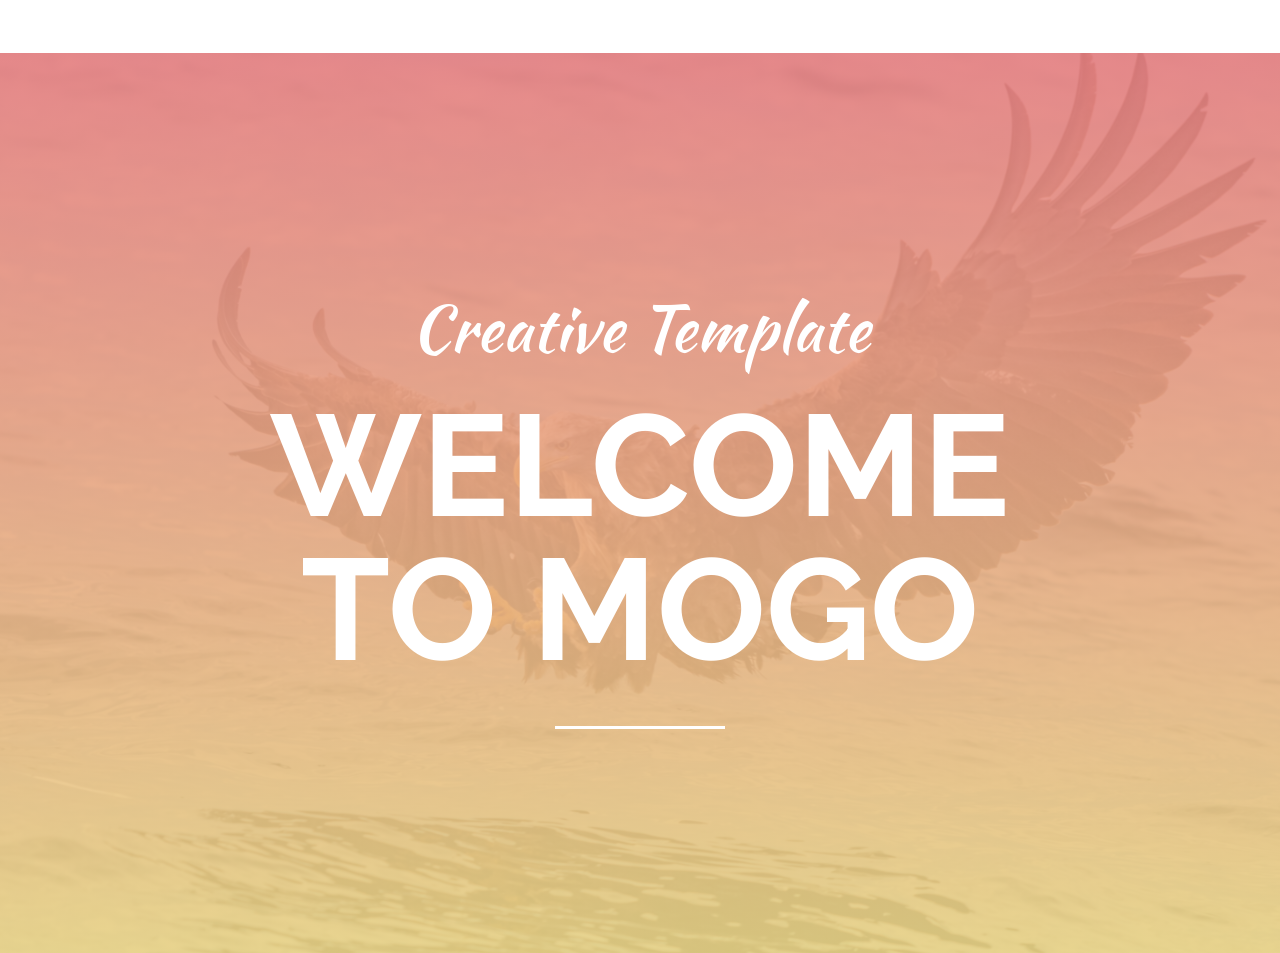
==== index.html @ 75117ace "first commit" ====
<!DOCTYPE html>
<html lang="en">
  <head>
    <meta charset="UTF-8" />
    <title>MoGo</title>
    <link rel="stylesheet" href="./css/style.css" />
    <link rel="preconnect" href="https://fonts.googleapis.com" />
    <link rel="preconnect" href="https://fonts.gstatic.com" crossorigin />
    <link
      href="https://fonts.googleapis.com/css2?family=Kaushan+Script&family=Montserrat:wght@700&family=Raleway:wght@400;600;700&display=swap"
      rel="stylesheet"
    />
  </head>
  <body>
    <header class="header">
      <div class="container">
        <div class="header_inside">
          <div class="logo">MoGo</div>
          <nav class="nav">
            <a class="nav" href="#">about</a>
            <a class="nav" href="#">service</a>
            <a class="nav" href="#">work</a>
            <a class="nav" href="#">blog</a>
            <a class="nav" href="#">contact</a>
          </nav>
        </div>
      </div>
    </header>
    <main>
      <div class="banner">
        <div class="container">
          <div class="banner_inside">
            <h2 class="banner_abovetitle">Creative Template</h2>
            <h1 class="banner_title">Welcome to MoGo</h1>
          </div>
        </div>
      </div>
    </main>
  </body>
</html>
---- css/style.css ----
body {
  margin: 0;
  box-sizing: border-box;
  font-family: "Raleway", sans-serif;
  font-size: 18px;
  color: #2d3033;
  line-height: 1.6;
}

* {
  box-sizing: border-box;
}

h1,
h2,
h3,
h4,
h5,
h6 {
  margin: 0;
}

/* container */
.container {
  width: 100%;
  max-width: 1200px;
  margin: 0 auto;
  padding: 0 16px;
}

/* header */
.header {
  width: 100%;
  :absolute ;
  top: 30px;
  left: 0;
  right: 0;
  z-index: 900;
}

.header_inside {
  display: flex;
  jus`
  align-items: center;
}

.logo {
  font-size: 33px;
  font-weight: 700;
  color: #ffffff;
}

.nav {
  display: inline-block;
  vertical-align: top;
  margin: 0 10px;
  font-size: 14px;
  font-weight: 600;
  text-transform: uppercase;
  color: #ffffff;
  text-decoration: none;
  transition: color 0.4s;
}

.nav:hover {
  color: #f4bf87;
}

/* banner */
.banner {
  display: flex;
  flex-direction: column;
  justify-content: center;
  width: 100%;
  height: 100vh;
  background-image: url("../images/Rectangle1.svg"),
    url("../images/Rectangle2.svg");
  background-size: cover;
}

.banner_inside {
  width: 100%;
  max-width: 800px;
  margin: 0 auto;
  color: #ffffff;
}

.banner_abovetitle {
  margin-bottom: 15px;
  font-family: "Kaushan Script", cursive;
  font-size: 64px;
  font-weight: 400;
  text-transform: capitalize;
  text-align: center;
  color: #ffffff;
}

.banner_title {
  font-size: 144px;
  font-weight: 700;
  text-transform: uppercase;
  text-align: center;
  line-height: 1;
}

.banner_title:after {
  content: "";
  display: block;
  width: 170px;
  height: 3px;
  background-color: #ffffff;
  margin: 44px auto 0;
}
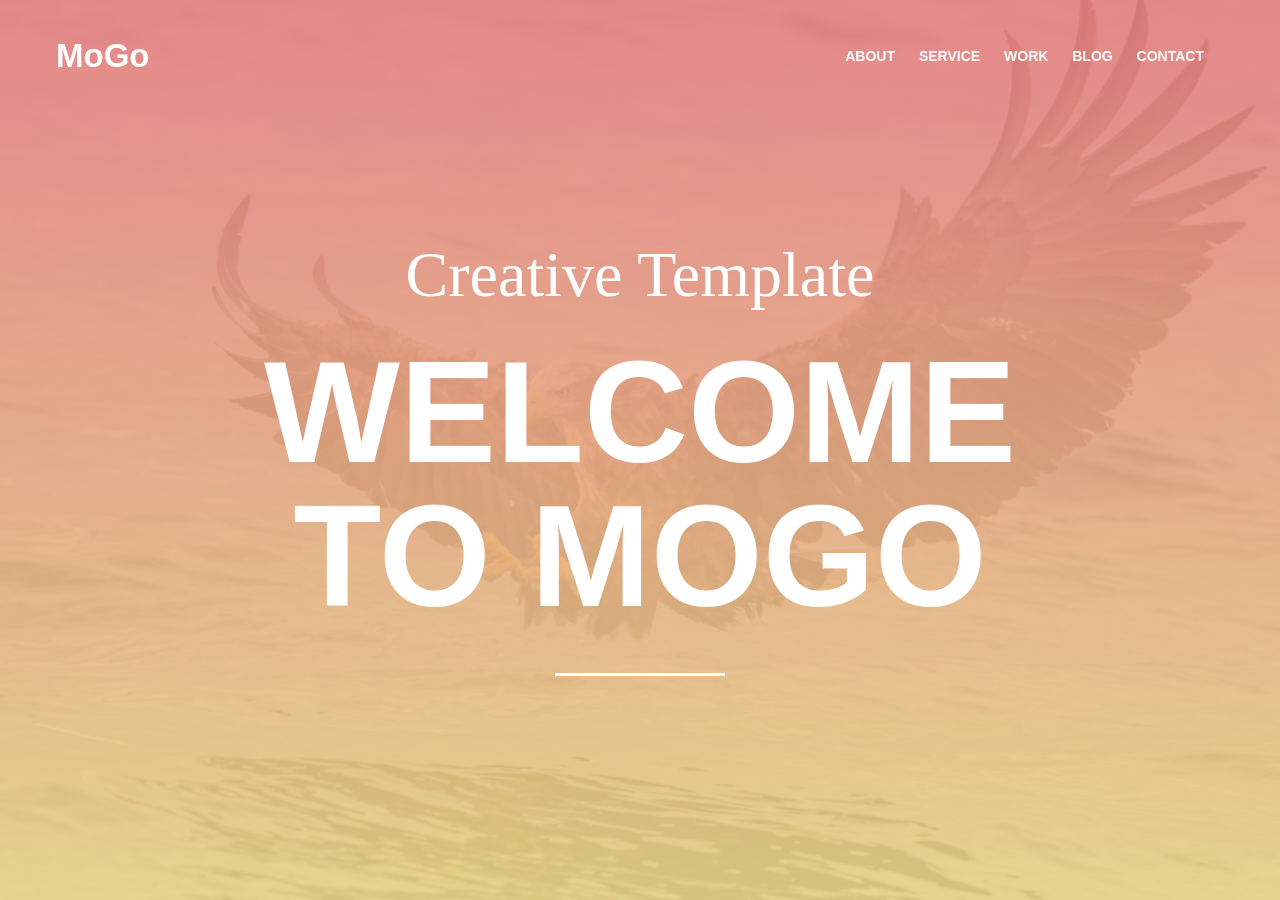
==== commit 69911914: "delete_fonts" ====
--- a/index.html
+++ b/index.html
@@ -4,12 +4,6 @@
     <meta charset="UTF-8" />
     <title>MoGo</title>
     <link rel="stylesheet" href="./css/style.css" />
-    <link rel="preconnect" href="https://fonts.googleapis.com" />
-    <link rel="preconnect" href="https://fonts.gstatic.com" crossorigin />
-    <link
-      href="https://fonts.googleapis.com/css2?family=Kaushan+Script&family=Montserrat:wght@700&family=Raleway:wght@400;600;700&display=swap"
-      rel="stylesheet"
-    />
   </head>
   <body>
     <header class="header">
--- a/css/style.css
+++ b/css/style.css
@@ -31,7 +31,7 @@
 /* header */
 .header {
   width: 100%;
-  :absolute ;
+  position: absolute;
   top: 30px;
   left: 0;
   right: 0;
@@ -40,7 +40,7 @@
 
 .header_inside {
   display: flex;
-  jus`
+  justify-content: space-between;
   align-items: center;
 }
 
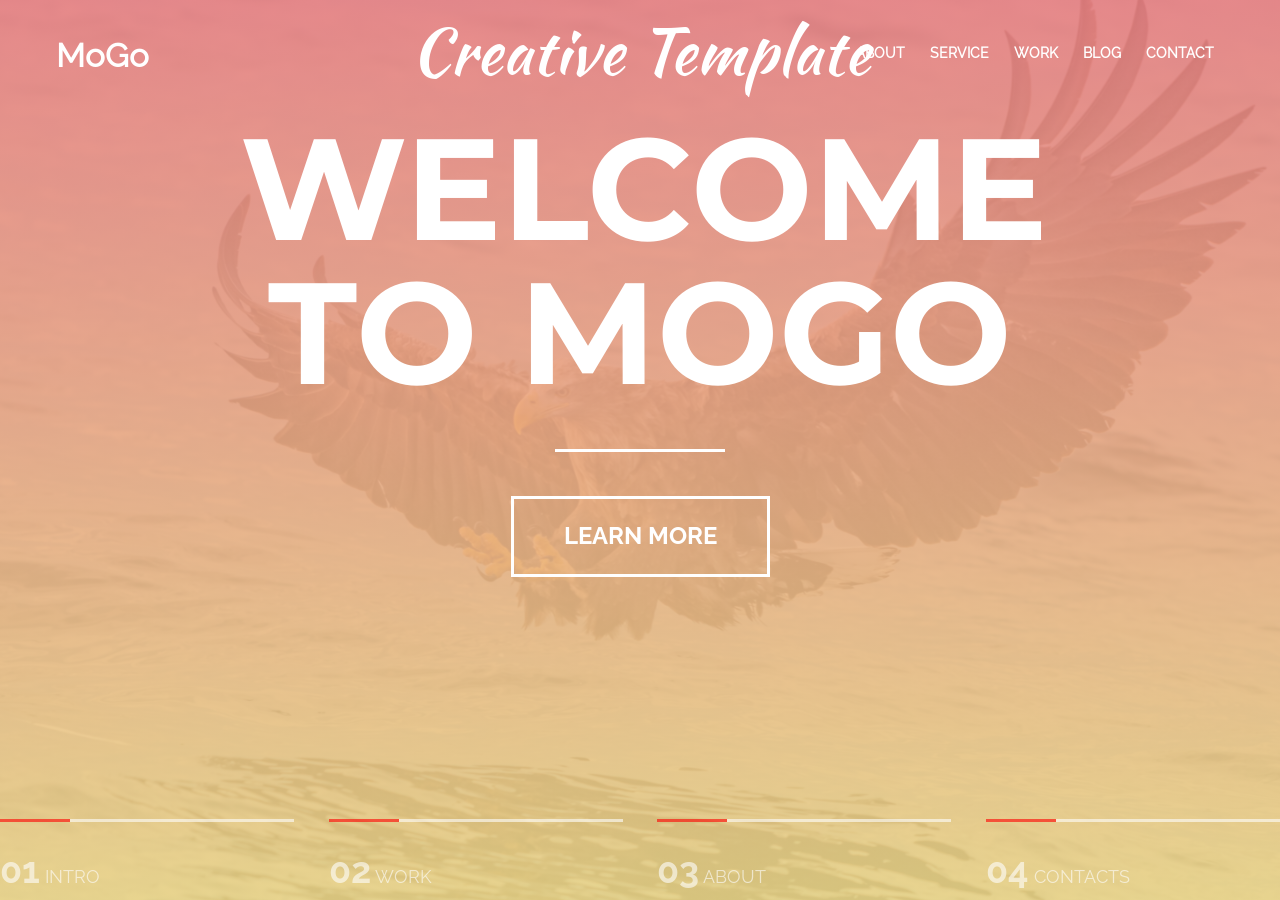
==== commit a9389f79: "001" ====
--- a/index.html
+++ b/index.html
@@ -11,11 +11,11 @@
         <div class="header_inside">
           <div class="logo">MoGo</div>
           <nav class="nav">
-            <a class="nav" href="#">about</a>
-            <a class="nav" href="#">service</a>
-            <a class="nav" href="#">work</a>
-            <a class="nav" href="#">blog</a>
-            <a class="nav" href="#">contact</a>
+            <a class="nav_link" href="#">about</a>
+            <a class="nav_link" href="#">service</a>
+            <a class="nav_link" href="#">work</a>
+            <a class="nav_link" href="#">blog</a>
+            <a class="nav_link" href="#">contact</a>
           </nav>
         </div>
       </div>
@@ -26,6 +26,25 @@
           <div class="banner_inside">
             <h2 class="banner_abovetitle">Creative Template</h2>
             <h1 class="banner_title">Welcome to MoGo</h1>
+            <a class="button" href="#">Learn More</a>
+          </div>
+        </div>
+        <div class="slider">
+          <div class="slider_inner">
+            <span class="num">01</span>
+            intro
+          </div>
+          <div class="slider_inner">
+            <span class="num">02</span>
+            work
+          </div>
+          <div class="slider_inner">
+            <span class="num">03</span>
+            about
+          </div>
+          <div class="slider_inner">
+            <span class="num">04</span>
+            contacts
           </div>
         </div>
       </div>
--- a/css/style.css
+++ b/css/style.css
@@ -1,6 +1,35 @@
+@font-face {
+  font-family: "Kaushan";
+  src: url(../fonts/KaushanScript-Regular.woff2);
+}
+
+@font-face {
+  font-family: "Monserrat";
+  src: url(../fonts/Montserrat-Bold.woff2);
+}
+
+@font-face {
+  font-family: "Raleway";
+  src: url(../fonts/Raleway-Regular.woff2);
+}
+
+@font-face {
+  font-family: "Raleway_Black";
+  src: url(../fonts/Raleway-Black.woff2);
+}
+
+@font-face {
+  font-family: "Raleway_Bold";
+  src: url(../fonts/Raleway-Bold.woff2);
+}
+
+@font-face {
+  font-family: "Raleway_SemiBold";
+  src: url(../fonts/Raleway-SemiBold.woff2);
+}
+
 body {
   margin: 0;
-  box-sizing: border-box;
   font-family: "Raleway", sans-serif;
   font-size: 18px;
   color: #2d3033;
@@ -51,26 +80,51 @@
 }
 
 .nav {
+  text-transform: uppercase;
+  color: #ffffff;
+}
+
+.nav_link {
+  font-family: "Raleway_SemiBold" sans-serif;
+  color: #ffffff;
   display: inline-block;
   vertical-align: top;
   margin: 0 10px;
   font-size: 14px;
   font-weight: 600;
-  text-transform: uppercase;
-  color: #ffffff;
   text-decoration: none;
-  transition: color 0.4s;
-}
-
-.nav:hover {
+  transition: color 0.2s;
+  position: relative;
+  top: 100%;
+  left: 0;
+  z-index: 1;
+}
+
+.nav_link::after {
+  content: "";
+  display: block;
+  width: 100%;
+  height: 3px;
+  background-color: #f4bf87;
+  position: absolute;
+  opacity: 0;
+  transition: opacity 0.2s;
+}
+
+.nav_link:hover {
   color: #f4bf87;
+}
+
+.nav_link:hover:after {
+  display: block;
+  opacity: 1;
 }
 
 /* banner */
 .banner {
   display: flex;
   flex-direction: column;
-  justify-content: center;
+  justify-content: space-between;
   width: 100%;
   height: 100vh;
   background-image: url("../images/Rectangle1.svg"),
@@ -83,23 +137,25 @@
   max-width: 800px;
   margin: 0 auto;
   color: #ffffff;
+  text-align: center;
 }
 
 .banner_abovetitle {
   margin-bottom: 15px;
-  font-family: "Kaushan Script", cursive;
+  font-family: "Kaushan", sans-serif;
   font-size: 64px;
   font-weight: 400;
   text-transform: capitalize;
-  text-align: center;
+  /* text-align: center; */
   color: #ffffff;
 }
 
 .banner_title {
+  font-family: "Monserrat", sans-serif;
   font-size: 144px;
   font-weight: 700;
   text-transform: uppercase;
-  text-align: center;
+  /* text-align: center; */
   line-height: 1;
 }
 
@@ -109,5 +165,72 @@
   width: 170px;
   height: 3px;
   background-color: #ffffff;
-  margin: 44px auto 0;
-}
+  margin: 44px auto 44px;
+}
+
+/* button */
+.button {
+  font-family: "Raleway_Bold";
+  font-size: 24px;
+  display: inline-block;
+  border: 3px solid white;
+  color: white;
+  text-decoration: none;
+  text-transform: uppercase;
+  /* text-align: center; */
+  padding: 18px 50px;
+  /* width: 360px;
+  height: 80px; */
+  transition: background 0.2s linear, color 0.2s linear;
+}
+
+.button:hover {
+  background-color: white;
+  color: #f4bf87;
+}
+
+.button:active {
+  background-color: white;
+  color: #f4bf87;
+  border: solid #f4bf87;
+}
+
+/* slider */
+.slider {
+  display: flex;
+  /* flex-direction: row; */
+  justify-content: space-between;
+  color: white;
+  text-transform: uppercase;
+  margin-top: 20px;
+}
+
+.slider_inner {
+  position: relative;
+  width: 23%;
+  /* font-size: 18; */
+  padding: 20px 0 0;
+  border-top: 3px solid white;
+  opacity: 0.6;
+}
+
+.slider_inner::before {
+  content: "";
+  display: block;
+  width: 70px;
+  height: 3px;
+  position: absolute;
+  top: -3px;
+  background-color: red;
+  transition: opacity 0.2s;
+}
+
+.slider_inner:hover {
+  opacity: 1;
+}
+
+.num {
+  font-family: "Raleway_Bold";
+  font-size: 36px;
+  font-weight: 700;
+}
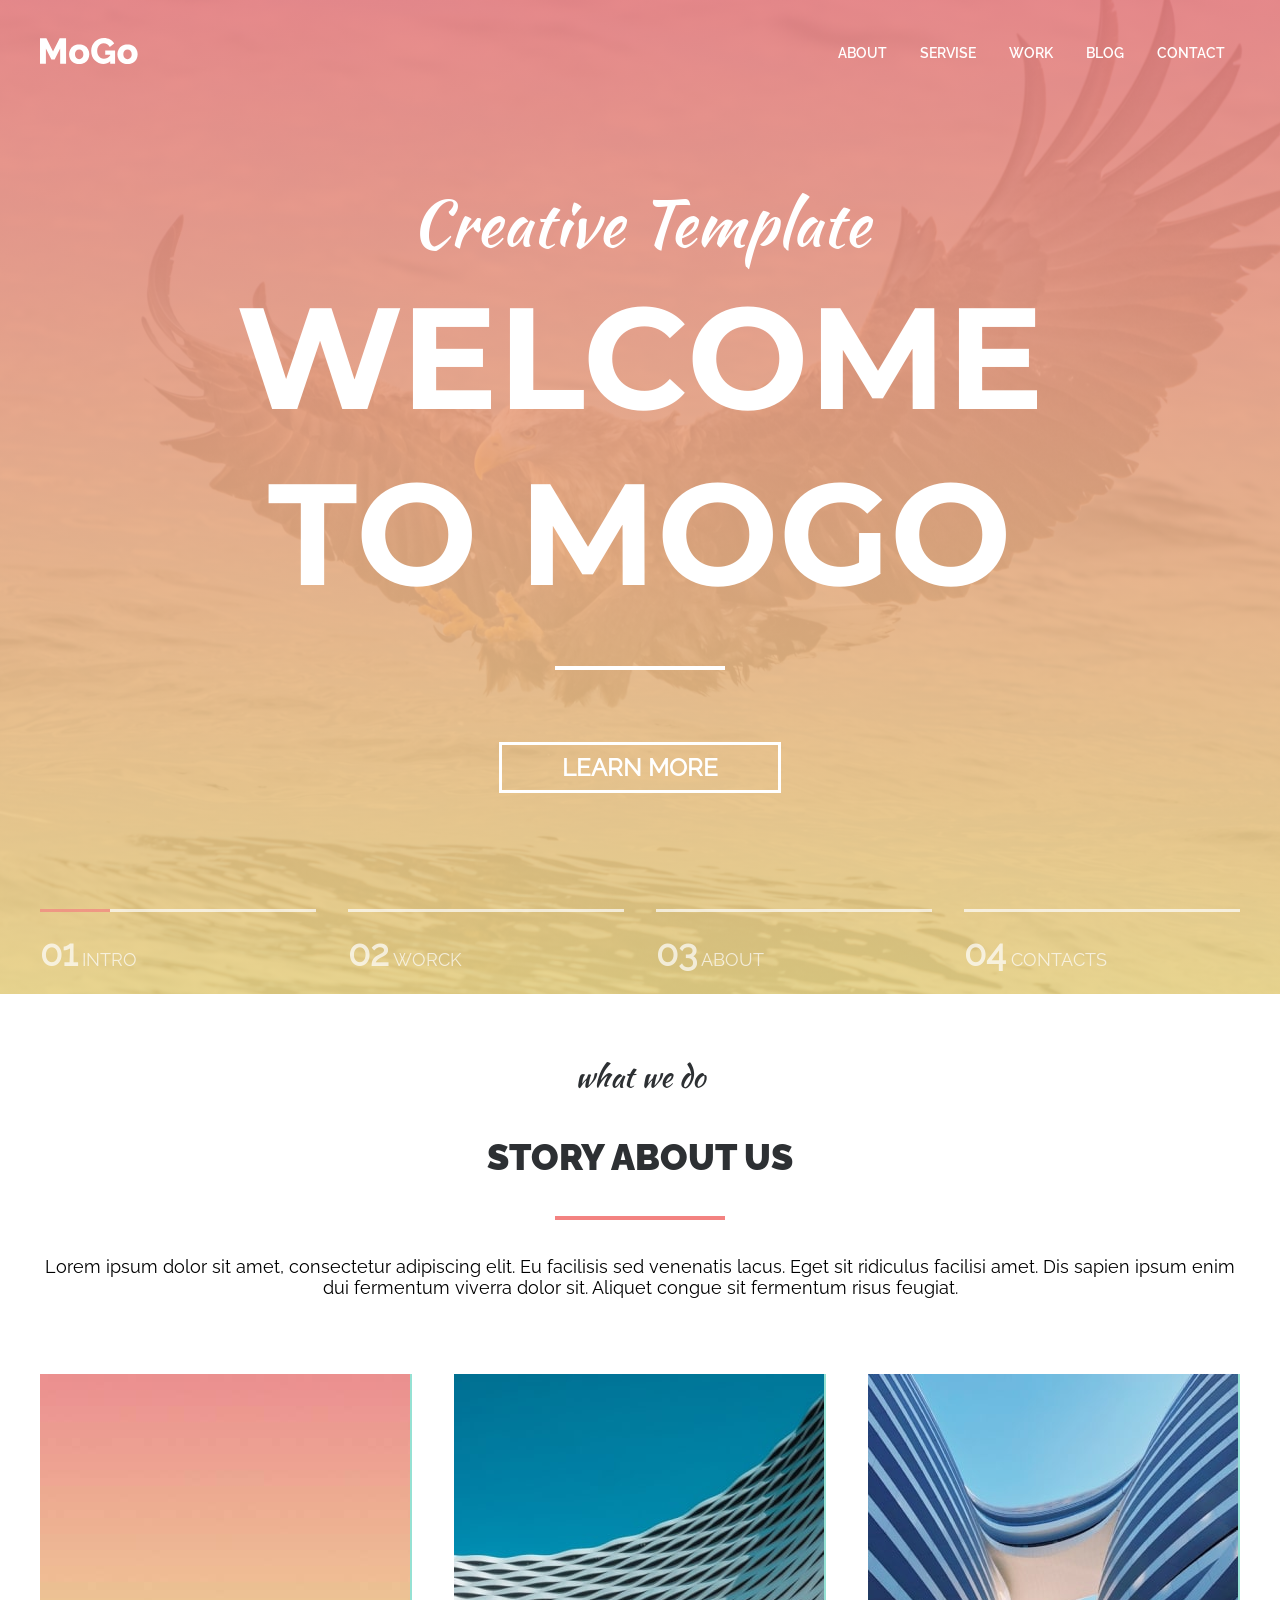
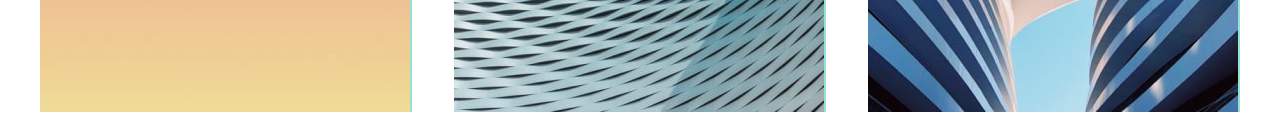
==== commit 0e4a2b98: "0101" ====
--- a/index.html
+++ b/index.html
@@ -2,52 +2,105 @@
 <html lang="en">
   <head>
     <meta charset="UTF-8" />
-    <title>MoGo</title>
-    <link rel="stylesheet" href="./css/style.css" />
+    <meta http-equiv="X-UA-Compatible" content="IE=edge" />
+    <meta name="viewport" content="width=device-width, initial-scale=1.0" />
+    <link rel="stylesheet" href="css/slyle.css" />
+    <title>Mogo</title>
   </head>
   <body>
+    <!---------- section_1 ---------->
+
     <header class="header">
       <div class="container">
-        <div class="header_inside">
-          <div class="logo">MoGo</div>
-          <nav class="nav">
-            <a class="nav_link" href="#">about</a>
-            <a class="nav_link" href="#">service</a>
-            <a class="nav_link" href="#">work</a>
-            <a class="nav_link" href="#">blog</a>
-            <a class="nav_link" href="#">contact</a>
+        <div class="header__inner">
+          <div class="header__logo">
+            <img src="./images/banner/MoGo.svg" alt="MoGo" />
+          </div>
+
+          <nav class="header__nav">
+            <a class="nav__link" href="#">About</a>
+            <a class="nav__link" href="#">Servise</a>
+            <a class="nav__link" href="#">Work</a>
+            <a class="nav__link" href="#">Blog</a>
+            <a class="nav__link" href="#">Contact</a>
           </nav>
         </div>
       </div>
     </header>
-    <main>
-      <div class="banner">
+    <section class="banner">
+      <div class="container">
+        <div class="banner__inner">
+          <p class="banner__suptitle">Creative Template</p>
+          <h1 class="banner__title">Welcome to MoGo</h1>
+          <a class="btn" href="#">learn more</a>
+        </div>
+      </div>
+      <div class="banner__slider">
         <div class="container">
-          <div class="banner_inside">
-            <h2 class="banner_abovetitle">Creative Template</h2>
-            <h1 class="banner_title">Welcome to MoGo</h1>
-            <a class="button" href="#">Learn More</a>
-          </div>
-        </div>
-        <div class="slider">
-          <div class="slider_inner">
-            <span class="num">01</span>
-            intro
-          </div>
-          <div class="slider_inner">
-            <span class="num">02</span>
-            work
-          </div>
-          <div class="slider_inner">
-            <span class="num">03</span>
-            about
-          </div>
-          <div class="slider_inner">
-            <span class="num">04</span>
-            contacts
+          <div class="slider__inner">
+            <div class="slider__item active">
+              <span class="slider__num">01</span>
+              intro
+            </div>
+            <div class="slider__item">
+              <span class="slider__num">02</span>
+              worck
+            </div>
+            <div class="slider__item">
+              <span class="slider__num">03</span>
+              about
+            </div>
+            <div class="slider__item">
+              <span class="slider__num">04</span>
+              contacts
+            </div>
           </div>
         </div>
       </div>
-    </main>
+    </section>
+
+    <!------------ section_2 ---------->
+
+    <section>
+      <div class="container">
+        <div class="section">
+          <p class="section___suptitle">what we do</p>
+          <h2 class="section__title">story about us</h2>
+          <p class="section__text">
+            Lorem ipsum dolor sit amet, consectetur adipiscing elit. Eu
+            facilisis sed venenatis lacus. Eget sit ridiculus facilisi amet. Dis
+            sapien ipsum enim dui fermentum viverra dolor sit. Aliquet congue
+            sit fermentum risus feugiat.
+          </p>
+        </div>
+
+        <div class="about">
+          <div class="about__item">
+            <img
+              class="about__img"
+              src="./images/about/Rectangle 5.jpg"
+              alt=""
+            />
+            <div class="about__text">Super team</div>
+          </div>
+          <div class="about__item">
+            <img
+              class="about__img"
+              src="./images/about/super_team_2-min.jpg"
+              alt=""
+            />
+          </div>
+          <div class="about__item">
+            <img
+              class="about__img"
+              src="./images/about/super_team_3-min.jpg"
+              alt=""
+            />
+          </div>
+        </div>
+      </div>
+    </section>
+
+    <!---------- section_3 ---------->
   </body>
 </html>
--- a/css/slyle.css
+++ b/css/slyle.css
@@ -0,0 +1,338 @@
+@font-face {
+  font-family: Kaushan400;
+  src: url(../fonts/Kaushan400);
+}
+
+@font-face {
+  font-family: Montserrat700;
+  src: url(../fonts/Montserrat700);
+}
+
+@font-face {
+  font-family: Raleway400;
+  src: url(../fonts/Raleway400);
+}
+
+@font-face {
+  font-family: Raleway500italic;
+  src: url(../fonts/Raleway500italic);
+}
+
+@font-face {
+  font-family: Raleway600;
+  src: url(../fonts/Raleway600);
+}
+
+@font-face {
+  font-family: Raleway700;
+  src: url(../fonts/Raleway700);
+}
+
+@font-face {
+  font-family: Raleway900;
+  src: url(../fonts/Raleway900);
+}
+
+* *:after *:before {
+  box-sizing: border-box;
+  margin: 0;
+  padding: 0;
+}
+
+body {
+  margin: 0;
+  font-family: Raleway400;
+  font-size: 18px;
+  line-height: 21px;
+  color: #2d3033;
+}
+
+h1,
+h2,
+h3,
+h4,
+h5,
+h6 {
+  margin: 0;
+}
+
+img {
+  max-width: 100%;
+  height: auto;
+}
+
+/* ----------container---------- */
+.container {
+  margin: 0;
+  /* width: 100%; */
+  max-width: 1200px;
+  margin: 0 auto;
+  padding: 0 15px;
+}
+
+/* ----------header---------- */
+.header {
+  padding-top: 30px;
+  width: 100%;
+  position: absolute;
+  top: 0;
+  left: 0;
+  right: 0;
+  z-index: 100;
+}
+
+.header__inner {
+  display: flex;
+  justify-content: space-between;
+  align-items: center;
+}
+
+.header__logo {
+}
+
+.header__nav {
+  font-family: Raleway600;
+  font-weight: 600;
+  font-size: 14px;
+  line-height: 16px;
+  text-transform: uppercase;
+}
+
+.nav__link {
+  display: inline-block;
+  vertical-align: top;
+  position: relative;
+  margin: 15px;
+  text-decoration: none;
+  color: #ffffff;
+  text-align: center;
+  transition: color 0.2s linear;
+}
+
+.nav__link::after {
+  content: "";
+  width: 100%;
+  height: 1px;
+  opacity: 0;
+  background-color: #f4bf87;
+  position: absolute;
+  top: 100%;
+  left: 0;
+  z-index: 1;
+  transition: opacity 0.2s linear;
+}
+
+.nav__link:hover {
+  color: #f4bf87;
+}
+
+.nav__link:hover::after {
+  opacity: 1;
+}
+
+/* ----------banner---------- */
+.banner {
+  display: flex;
+  flex-direction: column;
+  justify-content: center;
+
+  background: linear-gradient(
+      360deg,
+      rgba(237, 215, 137, 0.9) 0%,
+      rgba(233, 130, 131, 0.9) 100%
+    ),
+    url(../images/banner/Rectangle\ 2.jpg) center no-repeat;
+  background-size: cover;
+  /* width: 100%;
+  height: 100vh; */
+}
+
+.banner__inner {
+  width: 100%;
+  max-width: 880px;
+  margin: 0 auto;
+  text-align: center;
+  padding-top: 177px;
+  padding-bottom: 116px;
+}
+
+.banner__suptitle {
+  font-family: Kaushan400;
+  font-size: 64px;
+  line-height: 93px;
+  font-weight: normal;
+  margin: 0;
+  /* text-align: center; */
+  color: #ffffff;
+}
+
+.banner__title {
+  font-family: Montserrat700;
+  font-size: 144px;
+  line-height: 176px;
+  font-weight: bold;
+  text-transform: uppercase;
+
+  color: #ffffff;
+  /* text-align: center; */
+}
+
+.banner__title::after {
+  content: "";
+  display: block;
+  width: 170px;
+  height: 4px;
+  margin: 44px auto 0;
+  background-color: #ffffff;
+}
+
+.btn {
+  font-weight: bold;
+  font-size: 24px;
+
+  display: inline-block;
+  vertical-align: top;
+  padding: 12px 60px;
+  text-decoration: none;
+  color: #fff;
+  text-transform: uppercase;
+  margin-top: 72px;
+  border: 3px solid #fff;
+  transition: color 0.2s linear, background 0.2s linear,
+    border-color 0.2s linear;
+}
+
+.btn:hover {
+  background-color: #fff;
+  color: #f4bf87;
+}
+
+.btn:active {
+  border-color: #f4bf87;
+}
+
+/* ----------slider---------- */
+.banner__slider {
+  width: 100%;
+  /* vertical-align: bottom;
+  position: absolute;
+  bottom: 0;
+  left: 0;
+  z-index: 1; */
+}
+
+.slider__inner {
+  display: flex;
+  justify-content: space-between;
+}
+
+.slider__item {
+  width: 23%;
+  font-size: 18px;
+  line-height: 21px;
+  color: #fff;
+  opacity: 0.7;
+  padding: 20px 0;
+  border-top: 3px solid #fff;
+  text-transform: uppercase;
+  transition: opacity 0.2s linear;
+  position: relative;
+}
+
+.slider__item:hover {
+  opacity: 1;
+}
+
+.slider__num {
+  font-weight: bold;
+  font-size: 36px;
+  line-height: 42px;
+}
+
+.slider__item.active::before {
+  content: "";
+  display: block;
+  width: 70px;
+  height: 3px;
+  position: absolute;
+  top: -3px;
+  left: 0;
+  z-index: 1;
+  background-color: #f38281;
+}
+
+/* ----------section---------- */
+.section {
+  text-align: center;
+}
+
+.section___suptitle {
+  font-family: Kaushan400;
+  font-size: 30px;
+  line-height: 44px;
+  margin: 0;
+  padding: 18px 0;
+  margin-top: 42px;
+}
+
+.section__title {
+  font-family: Raleway900;
+  font-size: 36px;
+  line-height: 42px;
+  text-transform: uppercase;
+  padding: 20px 0;
+}
+
+.section__text::before {
+  content: "";
+  display: block;
+  width: 170px;
+  height: 4px;
+  margin: 0 auto 36px;
+  background-color: #f38281;
+}
+
+.section__text {
+  color: #000000;
+}
+
+/* ---------- about ---------- */
+.about {
+  display: flex;
+  justify-content: space-between;
+  padding-top: 58px;
+}
+
+.about__item {
+  width: 31%;
+  background-color: #95e1d3;
+  position: relative;
+}
+
+.about__img:hover {
+  opacity: 0.8;
+}
+
+.about__item:hover .about__img {
+  transform: translate3d(-16px, -16px, 0);
+}
+
+.about__img {
+  display: block;
+  background: linear-gradient(
+    360deg,
+    rgba(237, 215, 137, 0.9) 0%,
+    rgba(233, 130, 131, 0.9) 100%
+  );
+  transition: opacity 0.2s linear, transform 0.2s linear;
+}
+
+.about__text {
+  font-weight: 500;
+  font-size: 24px;
+  line-height: 28px;
+  color: #fff;
+  text-transform: uppercase;
+  text-align: center;
+  position: absolute;
+}
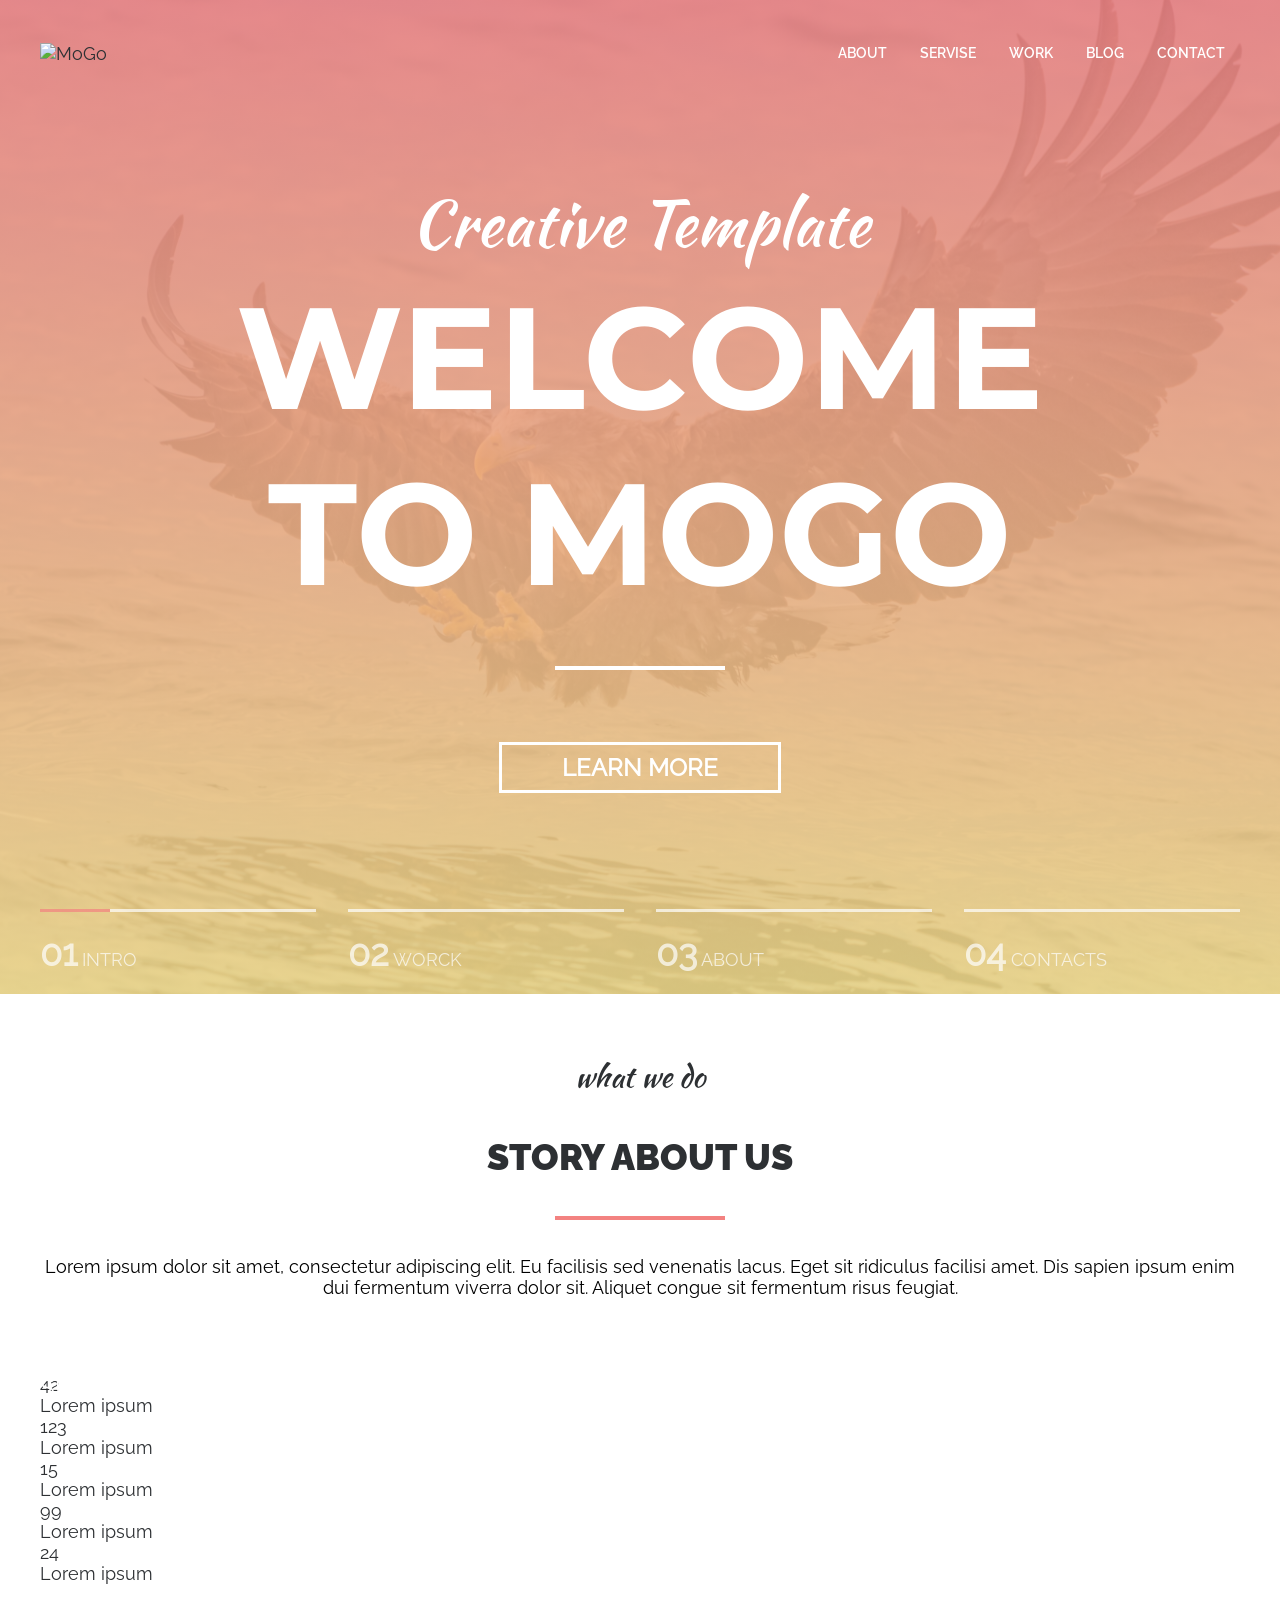
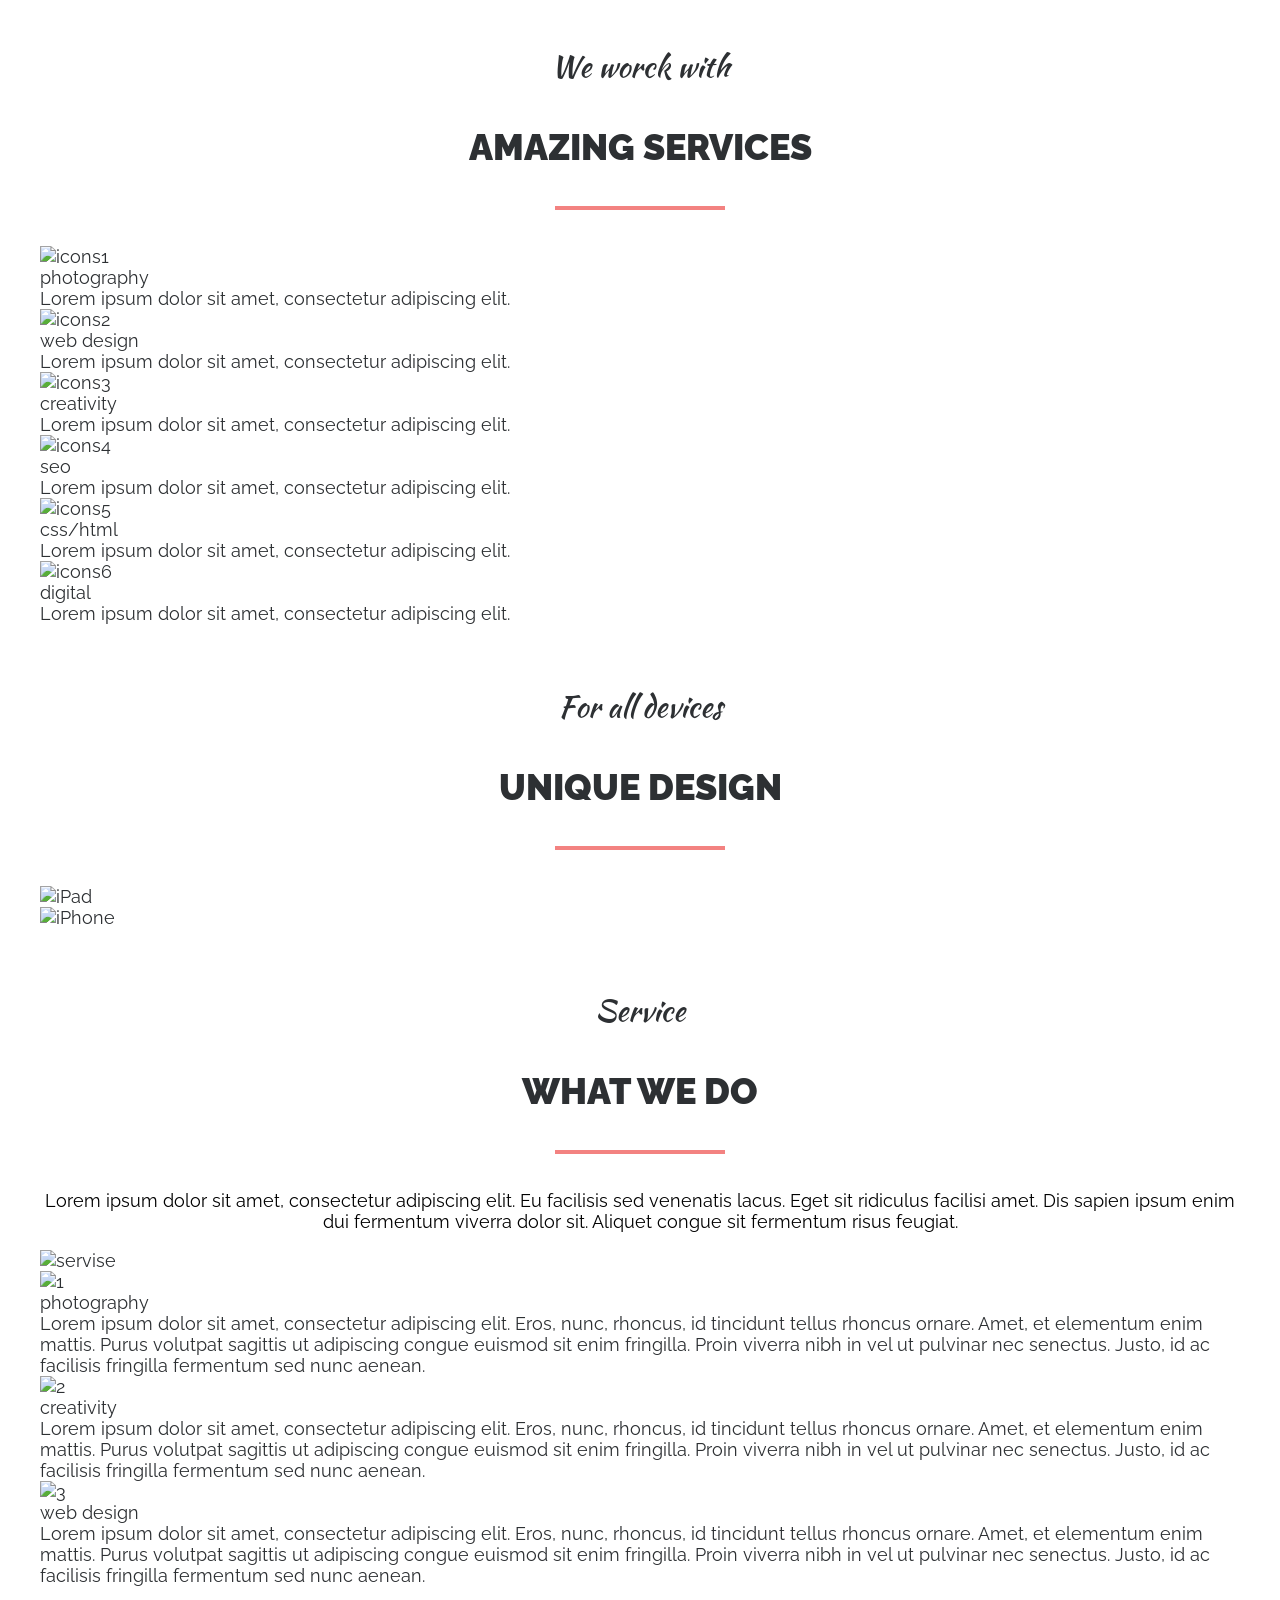
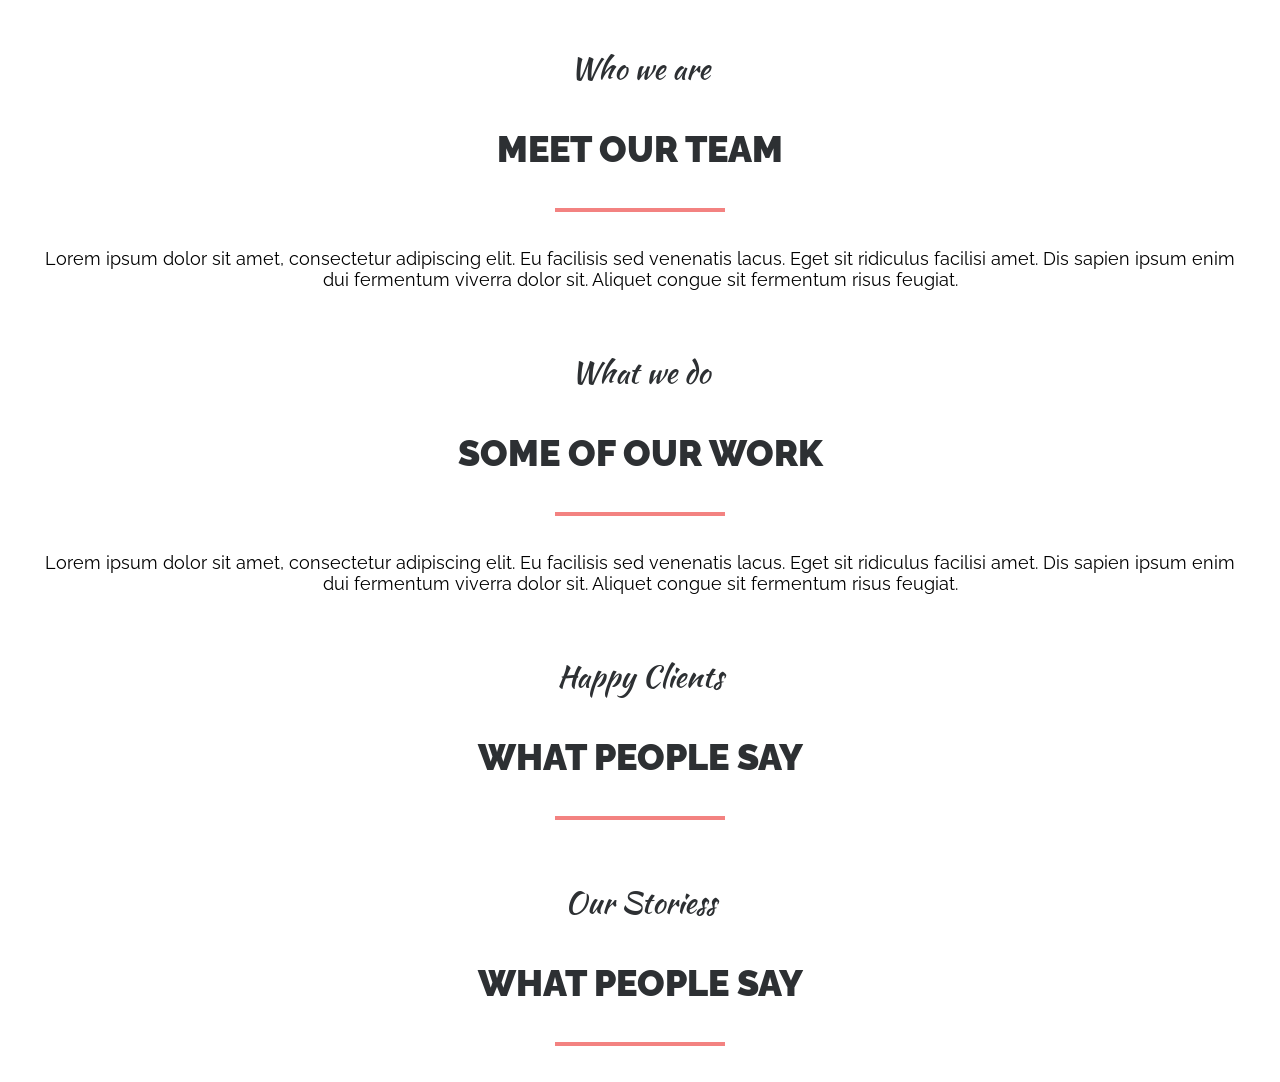
==== commit e8537c5c: "21.02" ====
--- a/index.html
+++ b/index.html
@@ -8,13 +8,13 @@
     <title>Mogo</title>
   </head>
   <body>
-    <!---------- section_1 ---------->
+    <!---------- header ---------->
 
     <header class="header">
       <div class="container">
         <div class="header__inner">
           <div class="header__logo">
-            <img src="./images/banner/MoGo.svg" alt="MoGo" />
+            <img src="./images/01_banner/MoGo.svg" alt="MoGo" />
           </div>
 
           <nav class="header__nav">
@@ -27,6 +27,9 @@
         </div>
       </div>
     </header>
+
+    <!---------- section_1 ---------->
+
     <section class="banner">
       <div class="container">
         <div class="banner__inner">
@@ -35,6 +38,7 @@
           <a class="btn" href="#">learn more</a>
         </div>
       </div>
+
       <div class="banner__slider">
         <div class="container">
           <div class="slider__inner">
@@ -78,7 +82,7 @@
           <div class="about__item">
             <img
               class="about__img"
-              src="./images/about/Rectangle 5.jpg"
+              src="./images/02_about/Rectangle 5.jpg"
               alt=""
             />
             <div class="about__text">Super team</div>
@@ -86,21 +90,318 @@
           <div class="about__item">
             <img
               class="about__img"
-              src="./images/about/super_team_2-min.jpg"
+              src="./images/02_about/super_team_2-min.jpg"
               alt=""
             />
+            <div class="about__text">Super team</div>
           </div>
           <div class="about__item">
             <img
               class="about__img"
-              src="./images/about/super_team_3-min.jpg"
+              src="./images/02_about/super_team_3-min.jpg"
               alt=""
             />
+            <div class="about__text">Super team</div>
           </div>
         </div>
       </div>
     </section>
 
     <!---------- section_3 ---------->
+
+    <div class="futures">
+      <div class="container">
+        <div class="futures__items">
+          <div class="futures__item">
+            <div class="futures__number">42</div>
+            <div class="futures__text">Lorem ipsum</div>
+          </div>
+          <div class="futures__item">
+            <div class="futures__number">123</div>
+            <div class="futures__text">Lorem ipsum</div>
+          </div>
+          <div class="futures__item">
+            <div class="futures__number">15</div>
+            <div class="futures__text">Lorem ipsum</div>
+          </div>
+          <div class="futures__item">
+            <div class="futures__number">99</div>
+            <div class="futures__text">Lorem ipsum</div>
+          </div>
+          <div class="futures__item">
+            <div class="futures__number">24</div>
+            <div class="futures__text">Lorem ipsum</div>
+          </div>
+        </div>
+      </div>
+    </div>
+
+    <!---------- section_4  ---------->
+
+    <section class="amazing_service">
+      <div class="container">
+        <div class="section">
+          <p class="section___suptitle">We worck with</p>
+          <h2 class="section__title">amazing services</h2>
+          <p class="section__text"></p>
+        </div>
+
+        <div class="amazing">
+          <div class="amazing__item">
+            <img
+              class="amazing__icon"
+              src="./images/04_service/icons_1.svg"
+              alt="icons1"
+            />
+            <div class="amazing__title">photography</div>
+            <div class="amazing_text">
+              Lorem ipsum dolor sit amet, consectetur adipiscing elit.
+            </div>
+          </div>
+
+          <div class="amazing__item">
+            <img
+              class="amazing__icon"
+              src="./images/04_service/icons_2.svg"
+              alt="icons2"
+            />
+            <div class="amazing__title">web design</div>
+            <div class="amazing_text">
+              Lorem ipsum dolor sit amet, consectetur adipiscing elit.
+            </div>
+          </div>
+
+          <div class="amazing__item">
+            <img
+              class="amazing__icon"
+              src="./images/04_service/icons_3.svg"
+              alt="icons3"
+            />
+            <div class="amazing__title">creativity</div>
+            <div class="amazing_text">
+              Lorem ipsum dolor sit amet, consectetur adipiscing elit.
+            </div>
+          </div>
+        </div>
+
+        <div class="amazing">
+          <div class="amazing__item">
+            <img
+              class="amazing__icon"
+              src="./images/04_service/icons_4.svg"
+              alt="icons4"
+            />
+            <div class="amazing__title">seo</div>
+            <div class="amazing_text">
+              Lorem ipsum dolor sit amet, consectetur adipiscing elit.
+            </div>
+          </div>
+
+          <div class="amazing__item">
+            <img
+              class="amazing__icon"
+              src="./images/04_service/icons_5.svg"
+              alt="icons5"
+            />
+            <div class="amazing__title">css/html</div>
+            <div class="amazing_text">
+              Lorem ipsum dolor sit amet, consectetur adipiscing elit.
+            </div>
+          </div>
+
+          <div class="amazing__item">
+            <img
+              class="amazing__icon"
+              src="./images/04_service/icons_6.svg"
+              alt="icons6"
+            />
+            <div class="amazing__title">digital</div>
+            <div class="amazing_text">
+              Lorem ipsum dolor sit amet, consectetur adipiscing elit.
+            </div>
+          </div>
+        </div>
+      </div>
+    </section>
+
+    <!---------- section_5  ---------->
+
+    <section class="devices">
+      <div class="container">
+        <div class="section">
+          <p class="section___suptitle">For all devices</p>
+          <h2 class="section__title">unique design</h2>
+          <p class="section__text"></p>
+        </div>
+
+        <div class="devices__all">
+          <div class="ipad">
+            <img src="./images/05_devices/iPad.png" alt="iPad" />
+          </div>
+          <div class="iphone">
+            <img src="./images/05_devices/iPhone.png" alt="iPhone" />
+          </div>
+        </div>
+      </div>
+    </section>
+
+    <!---------- section_6  ---------->
+
+    <section class="servise">
+      <div class="container">
+        <div class="section">
+          <p class="section___suptitle">Service</p>
+          <h2 class="section__title">what we do</h2>
+          <p class="section__text">
+            Lorem ipsum dolor sit amet, consectetur adipiscing elit. Eu
+            facilisis sed venenatis lacus. Eget sit ridiculus facilisi amet. Dis
+            sapien ipsum enim dui fermentum viverra dolor sit. Aliquet congue
+            sit fermentum risus feugiat.
+          </p>
+        </div>
+
+        <div class="servise__info">
+          <div class="info__item">
+            <img
+              src="./images/06_servise/unsplash_1lGeOg6IULc.jpg"
+              alt="servise"
+            />
+          </div>
+
+          <div class="info__item">
+            <div class="accordion">
+              <div class="accordion__item">
+                <div class="accordion__header">
+                  <img
+                    class="accordion__icon"
+                    src="./images/06_servise/icons_1.svg"
+                    alt="1"
+                  />
+                  <div class="accordion__title">photography</div>
+                </div>
+                <div class="accordion__content">
+                  Lorem ipsum dolor sit amet, consectetur adipiscing elit. Eros,
+                  nunc, rhoncus, id tincidunt tellus rhoncus ornare. Amet, et
+                  elementum enim mattis. Purus volutpat sagittis ut adipiscing
+                  congue euismod sit enim fringilla. Proin viverra nibh in vel
+                  ut pulvinar nec senectus. Justo, id ac facilisis fringilla
+                  fermentum sed nunc aenean.
+                </div>
+              </div>
+
+              <div class="accordion__item">
+                <div class="accordion__header">
+                  <img
+                    class="accordion__icon"
+                    src="./images/06_servise/icons_2.svg"
+                    alt="2"
+                  />
+                  <div class="accordion__title">creativity</div>
+                </div>
+                <div class="accordion__content">
+                  Lorem ipsum dolor sit amet, consectetur adipiscing elit. Eros,
+                  nunc, rhoncus, id tincidunt tellus rhoncus ornare. Amet, et
+                  elementum enim mattis. Purus volutpat sagittis ut adipiscing
+                  congue euismod sit enim fringilla. Proin viverra nibh in vel
+                  ut pulvinar nec senectus. Justo, id ac facilisis fringilla
+                  fermentum sed nunc aenean.
+                </div>
+              </div>
+
+              <div class="accordion__item">
+                <div class="accordion__header">
+                  <img
+                    class="accordion__icon"
+                    src="./images/06_servise/icons_3.svg"
+                    alt="3"
+                  />
+                  <div class="accordion__title">web design</div>
+                </div>
+                <div class="accordion__content">
+                  Lorem ipsum dolor sit amet, consectetur adipiscing elit. Eros,
+                  nunc, rhoncus, id tincidunt tellus rhoncus ornare. Amet, et
+                  elementum enim mattis. Purus volutpat sagittis ut adipiscing
+                  congue euismod sit enim fringilla. Proin viverra nibh in vel
+                  ut pulvinar nec senectus. Justo, id ac facilisis fringilla
+                  fermentum sed nunc aenean.
+                </div>
+              </div>
+            </div>
+          </div>
+        </div>
+      </div>
+    </section>
+
+    <!---------- section_7 ---------->
+
+    <div class="reviews"></div>
+
+    <!---------- section_8 ---------->
+
+    <section class="team">
+      <div class="container">
+        <div class="section">
+          <p class="section___suptitle">Who we are</p>
+          <h2 class="section__title">meet our team</h2>
+          <p class="section__text">
+            Lorem ipsum dolor sit amet, consectetur adipiscing elit. Eu
+            facilisis sed venenatis lacus. Eget sit ridiculus facilisi amet. Dis
+            sapien ipsum enim dui fermentum viverra dolor sit. Aliquet congue
+            sit fermentum risus feugiat.
+          </p>
+        </div>
+      </div>
+    </section>
+
+    <!---------- section_9 ---------->
+
+    <div class="partners"></div>
+
+    <!---------- section_10 ---------->
+    <section class="work">
+      <div class="container">
+        <div class="section">
+          <p class="section___suptitle">What we do</p>
+          <h2 class="section__title">some of our work</h2>
+          <p class="section__text">
+            Lorem ipsum dolor sit amet, consectetur adipiscing elit. Eu
+            facilisis sed venenatis lacus. Eget sit ridiculus facilisi amet. Dis
+            sapien ipsum enim dui fermentum viverra dolor sit. Aliquet congue
+            sit fermentum risus feugiat.
+          </p>
+        </div>
+      </div>
+    </section>
+
+    <!---------- section_11 ---------->
+
+    <div class="gallery"></div>
+
+    <!---------- section_12 ---------->
+
+    <div class="reviews"></div>
+
+    <!---------- clients ---------->
+
+    <section class="clients">
+      <div class="container">
+        <div class="section">
+          <p class="section___suptitle">Happy Clients</p>
+          <h2 class="section__title">what people say</h2>
+          <p class="section__text"></p>
+        </div>
+      </div>
+    </section>
+    <!---------- blog ---------->
+
+    <section class="blog">
+      <div class="container">
+        <div class="section">
+          <p class="section___suptitle">Our Storiess</p>
+          <h2 class="section__title">what people say</h2>
+          <p class="section__text"></p>
+        </div>
+      </div>
+    </section>
   </body>
 </html>
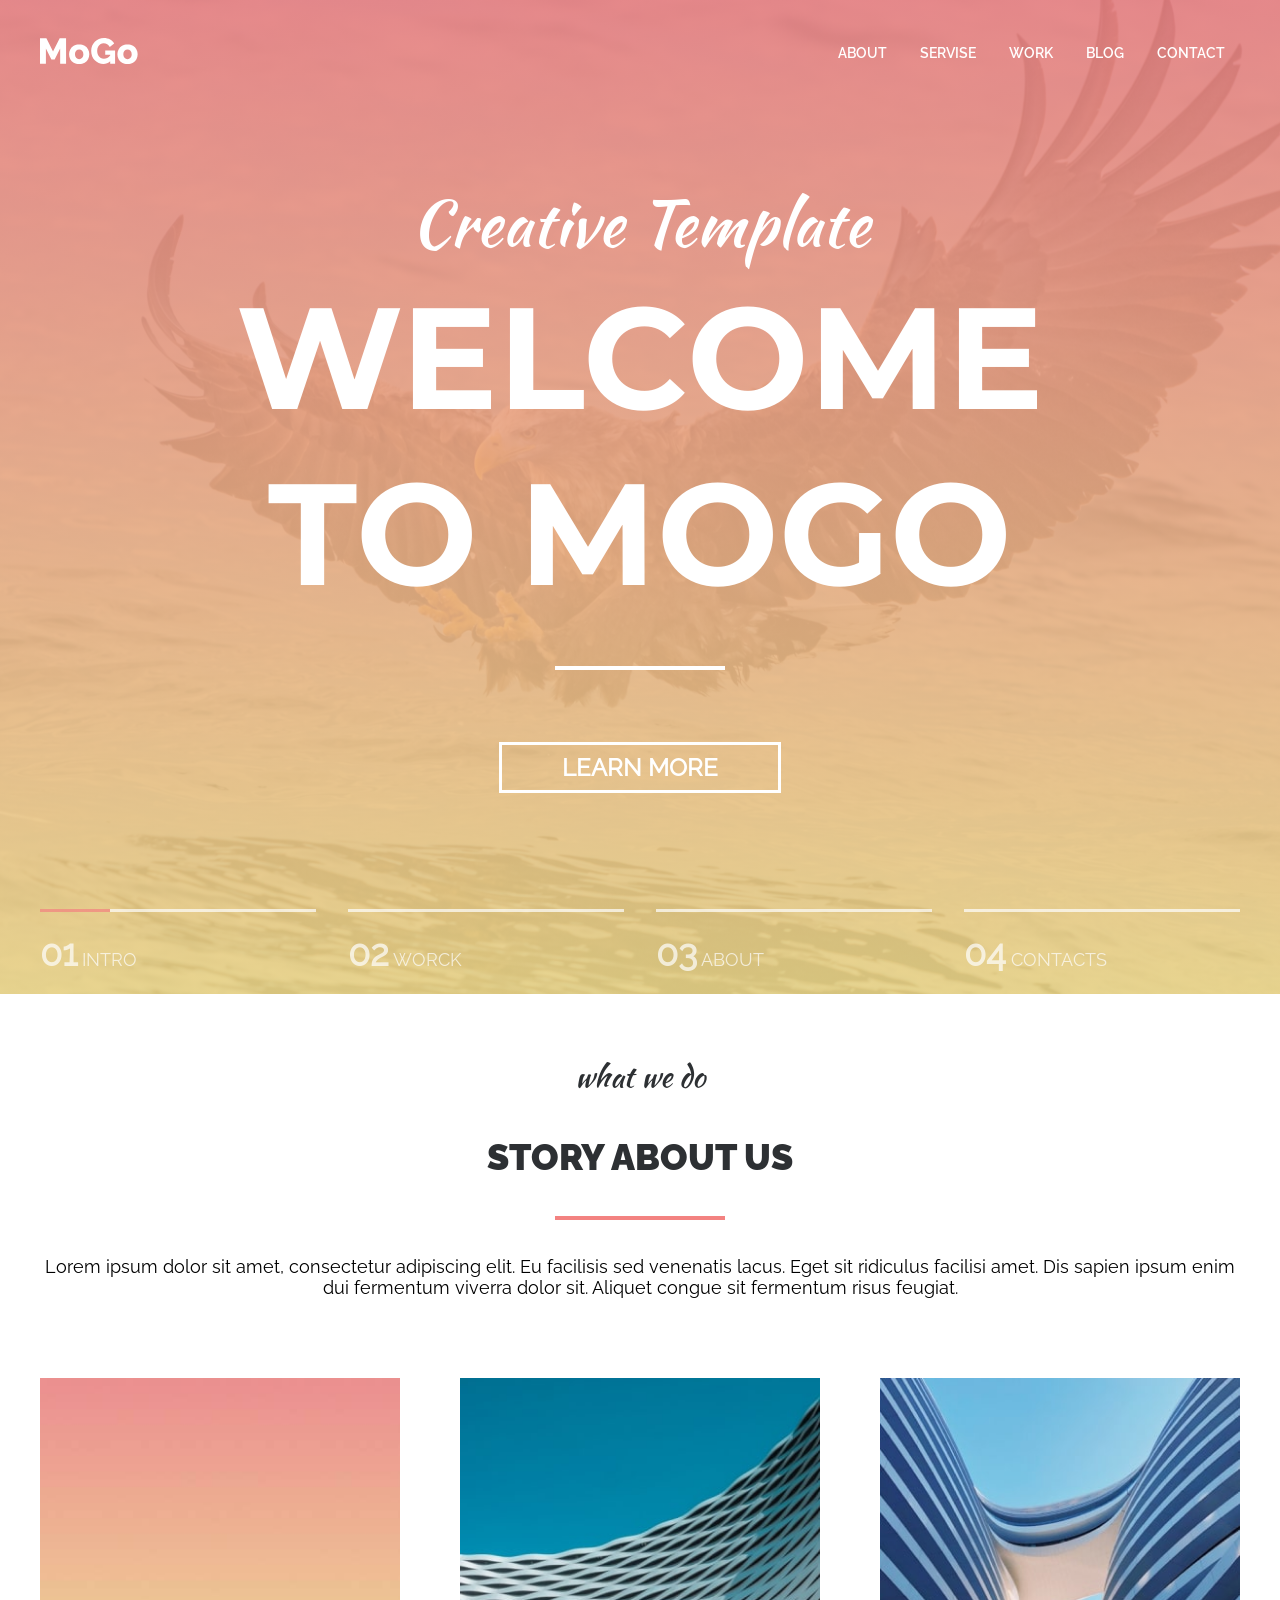
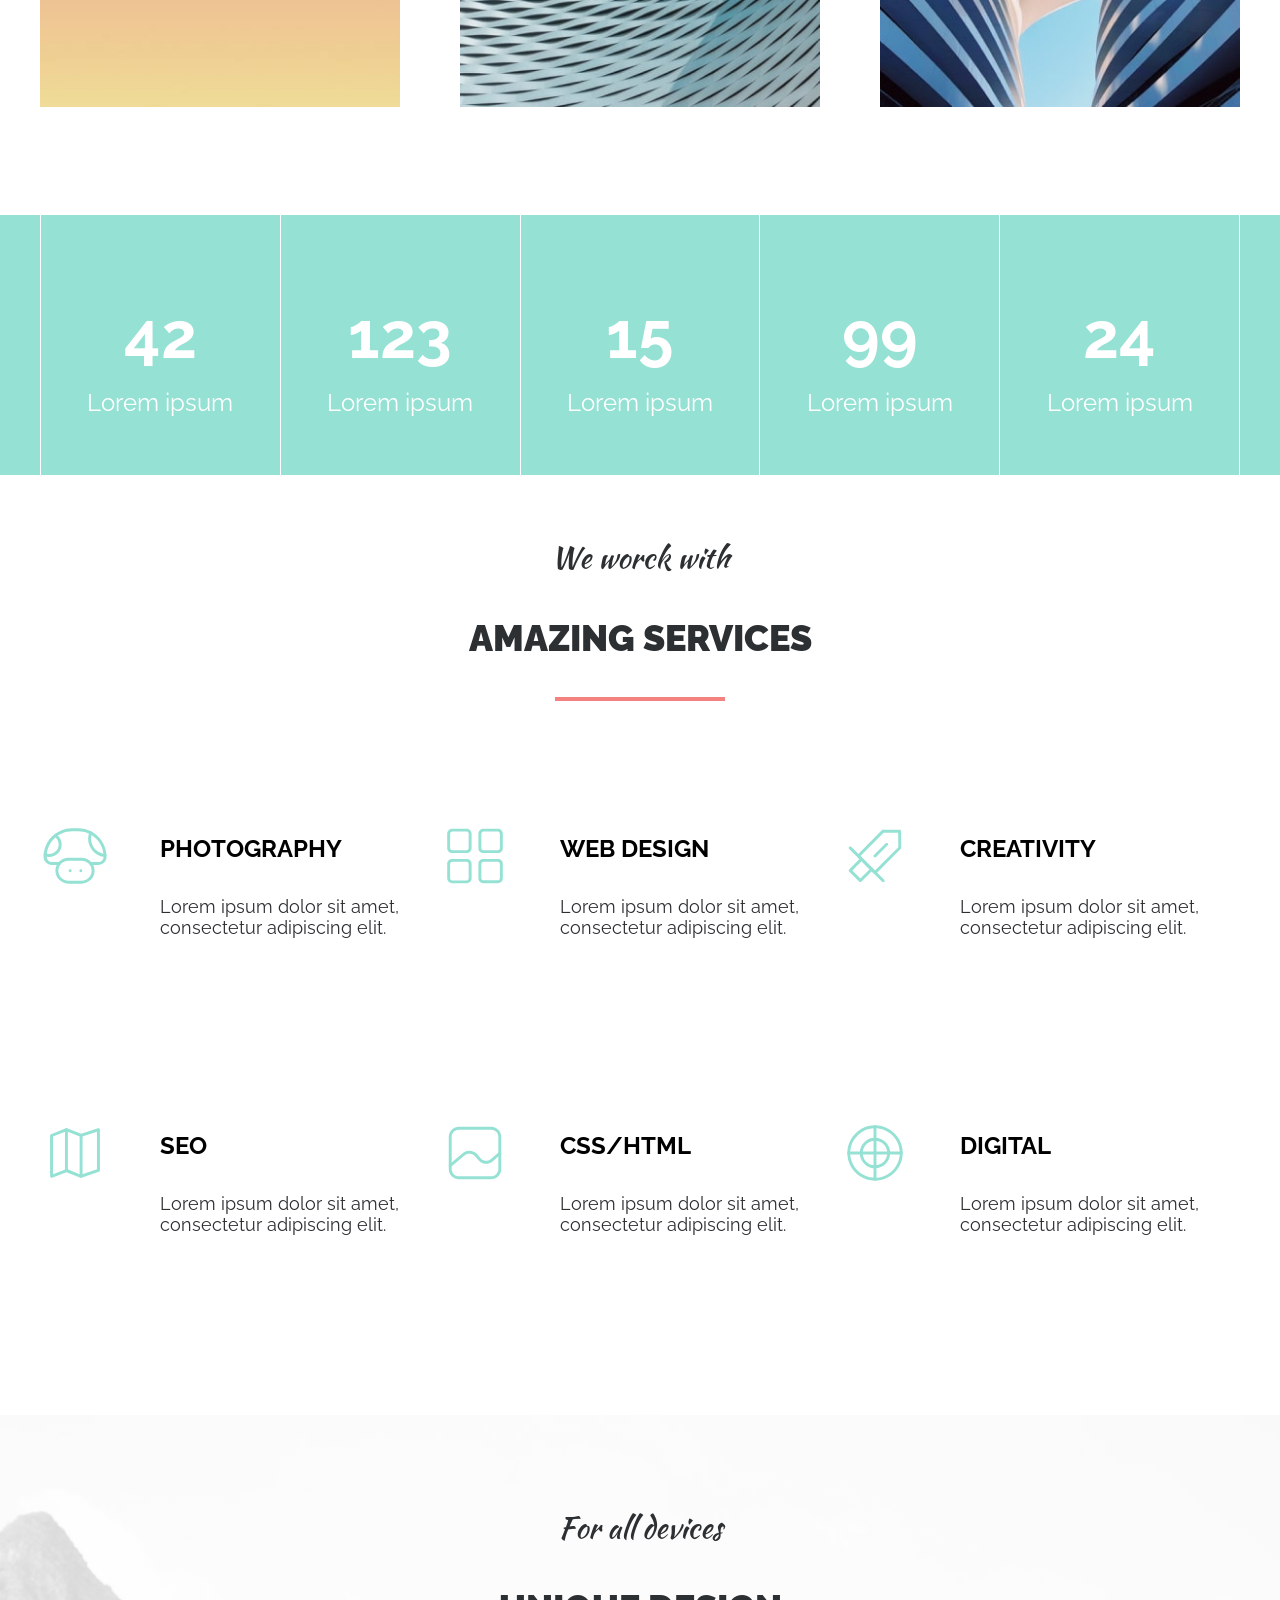
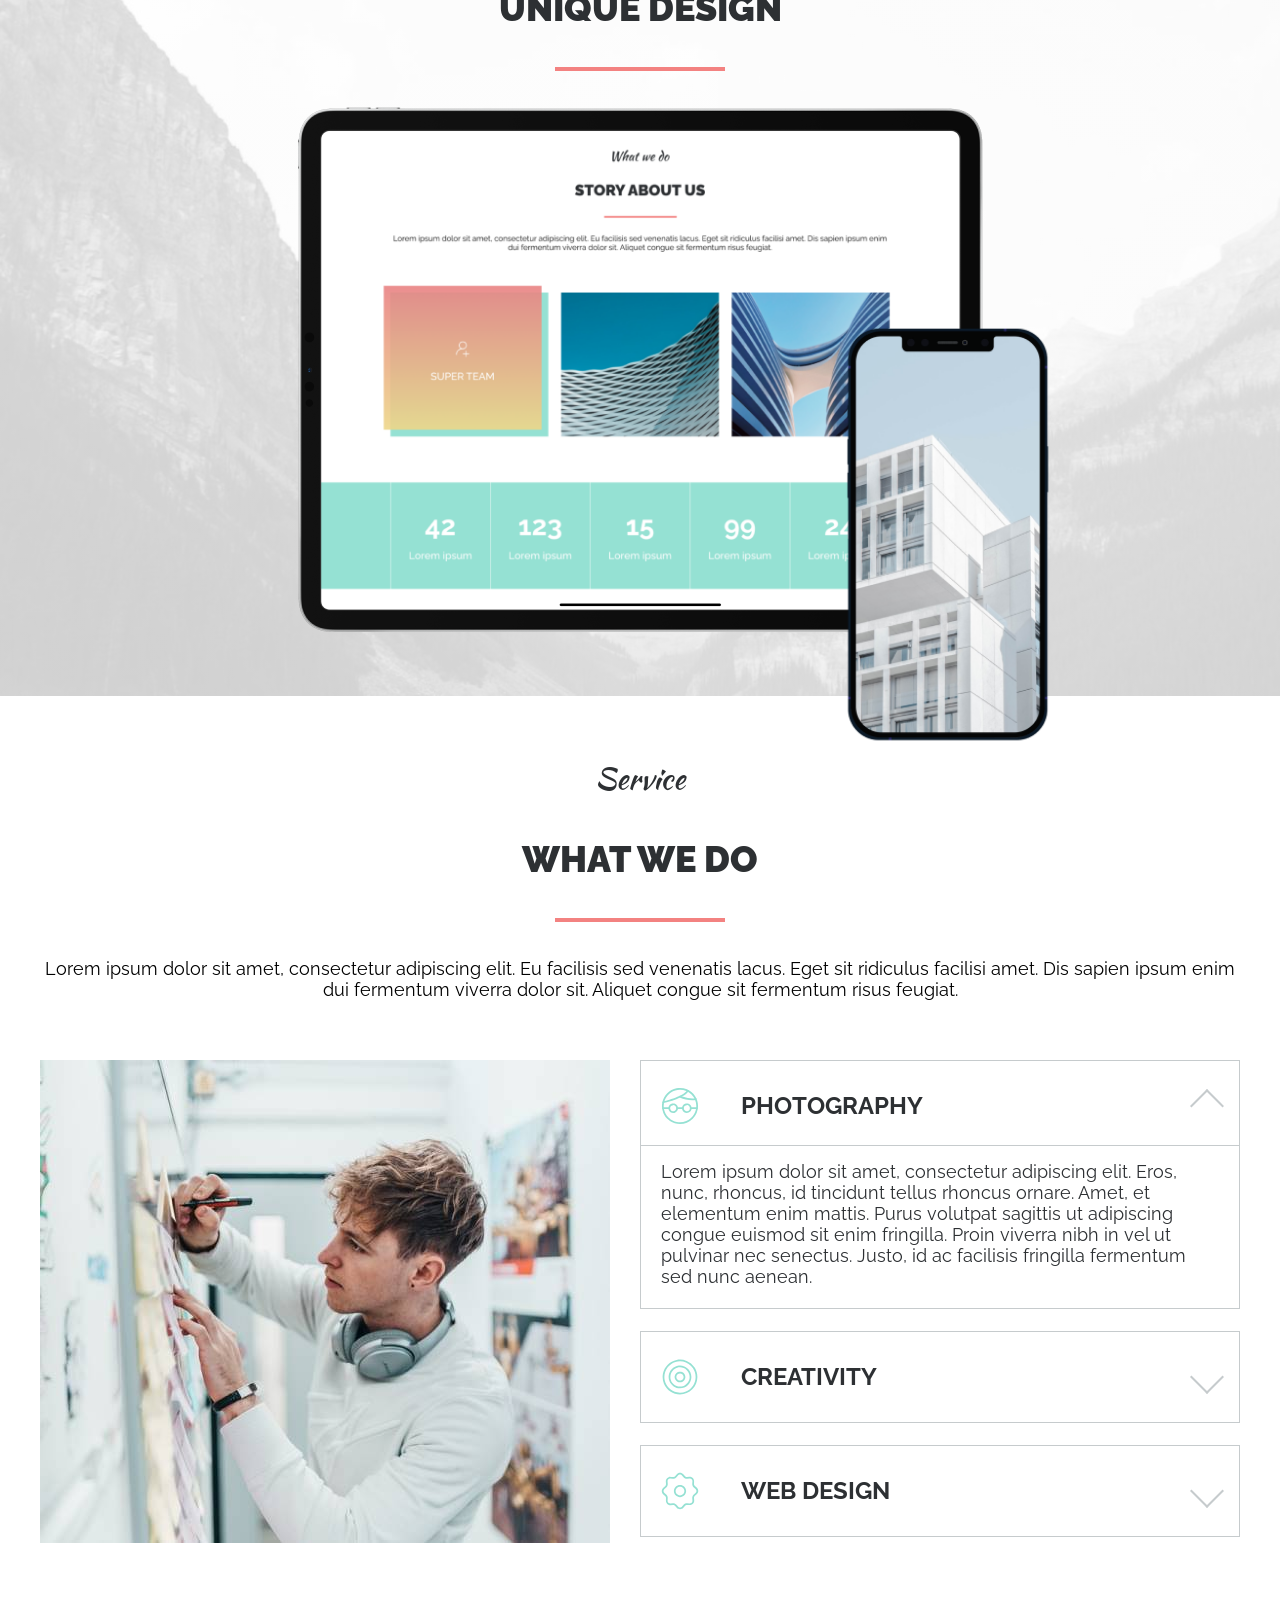
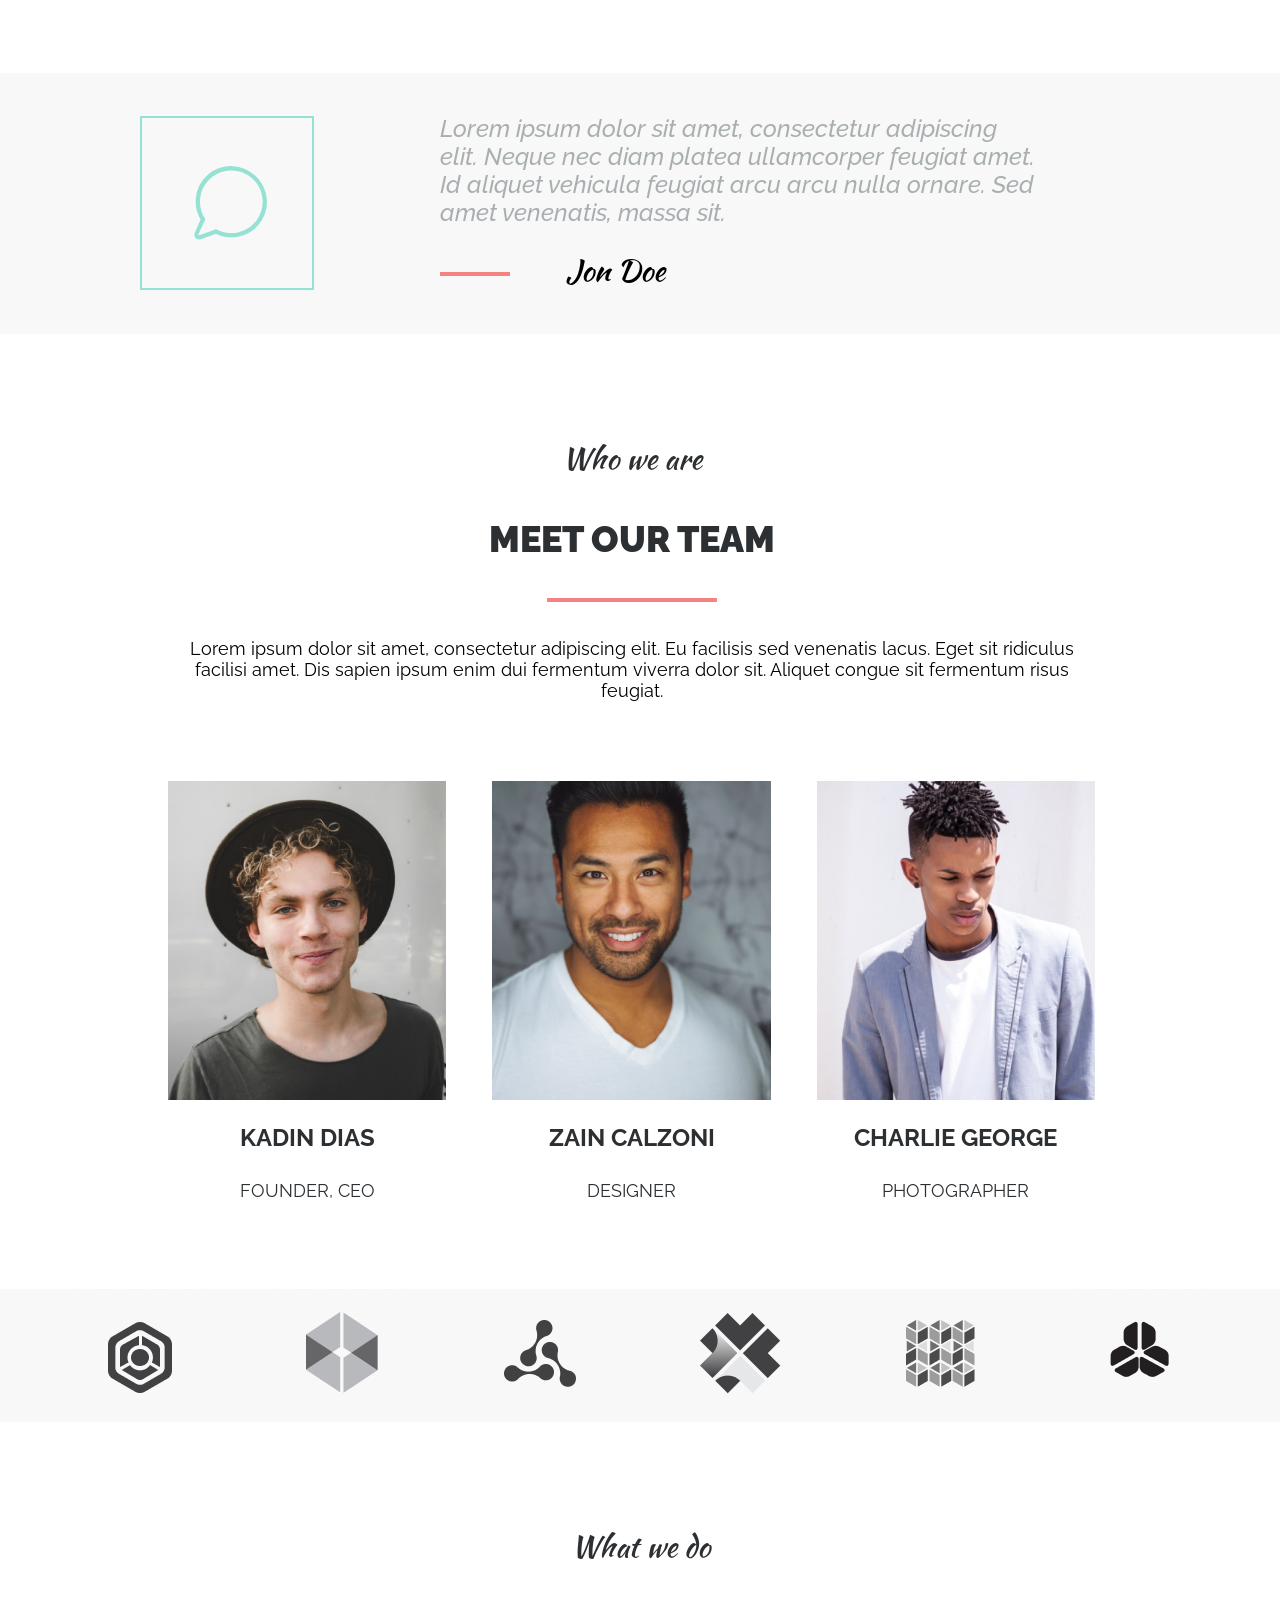
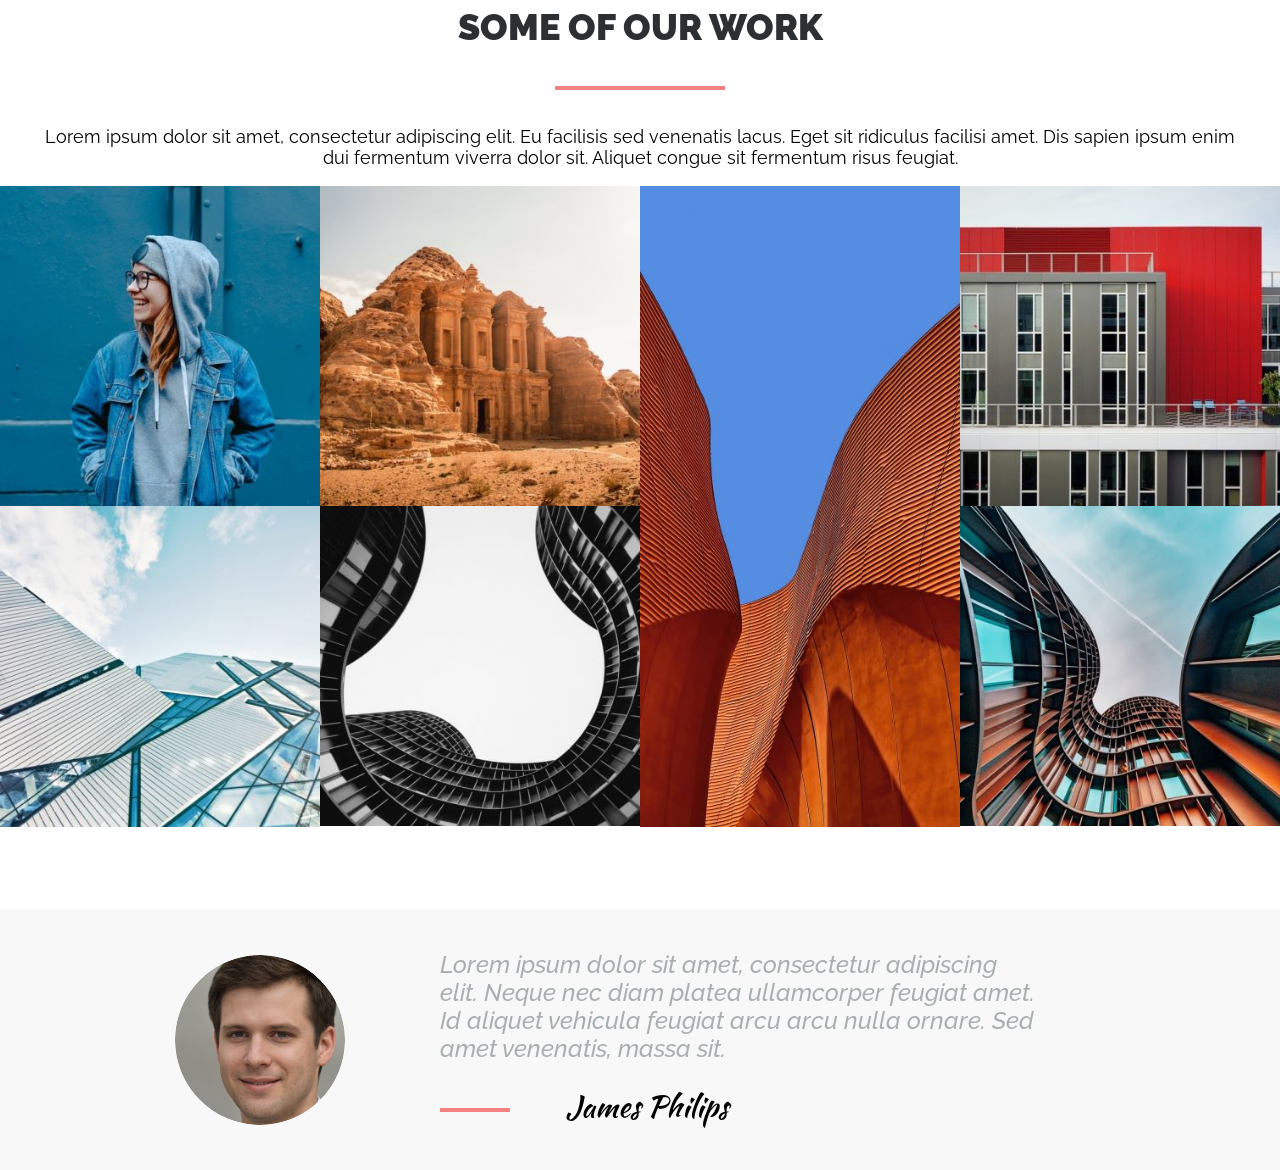
==== commit 0d859692: "22.02" ====
--- a/index.html
+++ b/index.html
@@ -80,27 +80,23 @@
 
         <div class="about">
           <div class="about__item">
-            <img
-              class="about__img"
-              src="./images/02_about/Rectangle 5.jpg"
-              alt=""
-            />
+            <div class="about__img">
+              <img src="./images/02_about/Rectangle 5.jpg" alt="" />
+            </div>
             <div class="about__text">Super team</div>
           </div>
+
           <div class="about__item">
-            <img
-              class="about__img"
-              src="./images/02_about/super_team_2-min.jpg"
-              alt=""
-            />
+            <div class="about__img">
+              <img src="./images/02_about/super_team_2-min.jpg" alt="" />
+            </div>
             <div class="about__text">Super team</div>
           </div>
+
           <div class="about__item">
-            <img
-              class="about__img"
-              src="./images/02_about/super_team_3-min.jpg"
-              alt=""
-            />
+            <div class="about__img">
+              <img src="./images/02_about/super_team_3-min.jpg" alt="" />
+            </div>
             <div class="about__text">Super team</div>
           </div>
         </div>
@@ -150,7 +146,7 @@
           <div class="amazing__item">
             <img
               class="amazing__icon"
-              src="./images/04_service/icons_1.svg"
+              src="./images/04_amazing/icons_1.svg"
               alt="icons1"
             />
             <div class="amazing__title">photography</div>
@@ -162,7 +158,7 @@
           <div class="amazing__item">
             <img
               class="amazing__icon"
-              src="./images/04_service/icons_2.svg"
+              src="./images/04_amazing/icons_2.svg"
               alt="icons2"
             />
             <div class="amazing__title">web design</div>
@@ -174,7 +170,7 @@
           <div class="amazing__item">
             <img
               class="amazing__icon"
-              src="./images/04_service/icons_3.svg"
+              src="./images/04_amazing/icons_3.svg"
               alt="icons3"
             />
             <div class="amazing__title">creativity</div>
@@ -188,7 +184,7 @@
           <div class="amazing__item">
             <img
               class="amazing__icon"
-              src="./images/04_service/icons_4.svg"
+              src="./images/04_amazing/icons_4.svg"
               alt="icons4"
             />
             <div class="amazing__title">seo</div>
@@ -200,7 +196,7 @@
           <div class="amazing__item">
             <img
               class="amazing__icon"
-              src="./images/04_service/icons_5.svg"
+              src="./images/04_amazing/icons_5.svg"
               alt="icons5"
             />
             <div class="amazing__title">css/html</div>
@@ -212,7 +208,7 @@
           <div class="amazing__item">
             <img
               class="amazing__icon"
-              src="./images/04_service/icons_6.svg"
+              src="./images/04_amazing/icons_6.svg"
               alt="icons6"
             />
             <div class="amazing__title">digital</div>
@@ -270,7 +266,7 @@
 
           <div class="info__item">
             <div class="accordion">
-              <div class="accordion__item">
+              <div class="accordion__item active">
                 <div class="accordion__header">
                   <img
                     class="accordion__icon"
@@ -299,12 +295,14 @@
                   <div class="accordion__title">creativity</div>
                 </div>
                 <div class="accordion__content">
-                  Lorem ipsum dolor sit amet, consectetur adipiscing elit. Eros,
-                  nunc, rhoncus, id tincidunt tellus rhoncus ornare. Amet, et
-                  elementum enim mattis. Purus volutpat sagittis ut adipiscing
-                  congue euismod sit enim fringilla. Proin viverra nibh in vel
-                  ut pulvinar nec senectus. Justo, id ac facilisis fringilla
-                  fermentum sed nunc aenean.
+                  <p>
+                    Lorem ipsum dolor sit amet, consectetur adipiscing elit.
+                    Eros, nunc, rhoncus, id tincidunt tellus rhoncus ornare.
+                    Amet, et elementum enim mattis. Purus volutpat sagittis ut
+                    adipiscing congue euismod sit enim fringilla. Proin viverra
+                    nibh in vel ut pulvinar nec senectus. Justo, id ac facilisis
+                    fringilla fermentum sed nunc aenean.
+                  </p>
                 </div>
               </div>
 
@@ -318,12 +316,14 @@
                   <div class="accordion__title">web design</div>
                 </div>
                 <div class="accordion__content">
-                  Lorem ipsum dolor sit amet, consectetur adipiscing elit. Eros,
-                  nunc, rhoncus, id tincidunt tellus rhoncus ornare. Amet, et
-                  elementum enim mattis. Purus volutpat sagittis ut adipiscing
-                  congue euismod sit enim fringilla. Proin viverra nibh in vel
-                  ut pulvinar nec senectus. Justo, id ac facilisis fringilla
-                  fermentum sed nunc aenean.
+                  <p>
+                    Lorem ipsum dolor sit amet, consectetur adipiscing elit.
+                    Eros, nunc, rhoncus, id tincidunt tellus rhoncus ornare.
+                    Amet, et elementum enim mattis. Purus volutpat sagittis ut
+                    adipiscing congue euismod sit enim fringilla. Proin viverra
+                    nibh in vel ut pulvinar nec senectus. Justo, id ac facilisis
+                    fringilla fermentum sed nunc aenean.
+                  </p>
                 </div>
               </div>
             </div>
@@ -334,7 +334,23 @@
 
     <!---------- section_7 ---------->
 
-    <div class="reviews"></div>
+    <div class="reviews">
+      <div class="container">
+        <div class="reviews__item">
+          <img
+            class="reviews__icons"
+            src="./images/07_reviews/icons.svg"
+            alt="icons"
+          />
+          <div class="reviews__text">
+            Lorem ipsum dolor sit amet, consectetur adipiscing elit. Neque nec
+            diam platea ullamcorper feugiat amet. Id aliquet vehicula feugiat
+            arcu arcu nulla ornare. Sed amet venenatis, massa sit.
+          </div>
+          <div class="reviews__name">Jon Doe</div>
+        </div>
+      </div>
+    </div>
 
     <!---------- section_8 ---------->
 
@@ -350,12 +366,141 @@
             sit fermentum risus feugiat.
           </p>
         </div>
+        <div class="cart">
+          <div class="cart__item">
+            <div class="cart__inner">
+              <div class="cart__img">
+                <img src="./images/08_team/seo.jpg" alt="seo" />
+              </div>
+              <div class="cart__text">
+                <a href="https://www.facebook.com" target="_blank">
+                  <img src="./images/08_team/bx_bxl-facebook.svg" alt="fc" />
+                </a>
+                <a href="https://twitter.com/" target="_blank">
+                  <img src="./images/08_team/ci_twitter.svg" alt="tw" />
+                </a>
+                <a href="https://www.pinterest.com/" target="_blank">
+                  <img src="./images/08_team/jam_pinterest.svg" alt="jam" />
+                </a>
+                <a href="https://www.instagram.com/" target="_blank">
+                  <img src="./images/08_team/ci_instagram.svg" alt="inst" />
+                </a>
+              </div>
+            </div>
+            <div class="cart__inf">
+              <div class="cart__name">Kadin Dias</div>
+              <div class="cart__prof">founder, ceo</div>
+            </div>
+          </div>
+
+          <div class="cart__item">
+            <div class="cart__inner">
+              <div class="cart__img">
+                <img src="./images/08_team/desinger.jpg" alt="desinger" />
+              </div>
+              <div class="cart__text">
+                <a href="https://www.facebook.com" target="_blank">
+                  <img src="./images/08_team/bx_bxl-facebook.svg" alt="fc" />
+                </a>
+                <a href="https://twitter.com/" target="_blank">
+                  <img src="./images/08_team/ci_twitter.svg" alt="tw" />
+                </a>
+                <a href="https://www.pinterest.com/" target="_blank">
+                  <img src="./images/08_team/jam_pinterest.svg" alt="jam" />
+                </a>
+                <a href="https://www.instagram.com/" target="_blank">
+                  <img src="./images/08_team/ci_instagram.svg" alt="inst" />
+                </a>
+              </div>
+            </div>
+            <div class="cart__inf">
+              <div class="cart__name">Zain Calzoni</div>
+              <div class="cart__prof">designer</div>
+            </div>
+          </div>
+
+          <div class="cart__item">
+            <div class="cart__inner">
+              <div class="cart__img">
+                <img
+                  src="./images/08_team/photographer.jpg"
+                  alt="photographer"
+                />
+              </div>
+              <div class="cart__text">
+                <a href="https://www.facebook.com" target="_blank">
+                  <img src="./images/08_team/bx_bxl-facebook.svg" alt="fc" />
+                </a>
+                <a href="https://twitter.com/" target="_blank">
+                  <img src="./images/08_team/ci_twitter.svg" alt="tw" />
+                </a>
+                <a href="https://www.pinterest.com/" target="_blank">
+                  <img src="./images/08_team/jam_pinterest.svg" alt="jam" />
+                </a>
+                <a href="https://www.instagram.com/" target="_blank">
+                  <img src="./images/08_team/ci_instagram.svg" alt="inst" />
+                </a>
+              </div>
+            </div>
+            <div class="cart__inf">
+              <div class="cart__name">Charlie George</div>
+              <div class="cart__prof">photographer</div>
+            </div>
+          </div>
+        </div>
       </div>
     </section>
 
     <!---------- section_9 ---------->
 
-    <div class="partners"></div>
+    <div class="partners">
+      <div class="container">
+        <div class="partners__items">
+          <div class="partners__item">
+            <img
+              class="partners__img"
+              src="./images/09_partners/1.png"
+              alt="1"
+            />
+          </div>
+          <div class="partners__item">
+            <img
+              class="partners__img"
+              src="./images/09_partners/2.png"
+              alt="2"
+            />
+          </div>
+          <div class="partners__item">
+            <img
+              class="partners__img"
+              src="./images/09_partners/3.png"
+              alt="3"
+            />
+          </div>
+          <div class="partners__item">
+            <img
+              class="partners__img"
+              src="./images/09_partners/4.png"
+              alt="4"
+            />
+          </div>
+          <div class="partners__item">
+            <img
+              class="partners__img"
+              src="./images/09_partners/5.png"
+              alt="5"
+            />
+          </div>
+          <div class="partners__item">
+            <img
+              class="partners__img"
+              src="./images/09_partners/6.png"
+              alt="6"
+            />
+          </div>
+        </div>
+      </div>
+    </div>
 
     <!---------- section_10 ---------->
     <section class="work">
@@ -371,37 +516,88 @@
           </p>
         </div>
       </div>
+      <div class="works">
+        <div class="works__col">
+          <div class="works__item">
+            <img class="works__img" src="./images/10_work/001.jpg" alt="1" />
+            <div class="works__info">
+              <div class="works__title">creatively design</div>
+              <div class="works__text">Lorem ipsum dolor sit</div>
+            </div>
+          </div>
+          <div class="works__item">
+            <img class="works__img" src="./images/10_work/005.jpg" alt="5" />
+            <div class="works__info">
+              <div class="works__title">creatively design</div>
+              <div class="works__text">Lorem ipsum dolor sit</div>
+            </div>
+          </div>
+        </div>
+
+        <div class="works__col">
+          <div class="works__item">
+            <img class="works__img" src="./images/10_work/002.jpg" alt="2" />
+            <div class="works__info">
+              <div class="works__title">creatively design</div>
+              <div class="works__text">Lorem ipsum dolor sit</div>
+            </div>
+          </div>
+          <div class="works__item">
+            <img class="works__img" src="./images/10_work/006.jpg" alt="6" />
+            <div class="works__info">
+              <div class="works__title">creatively design</div>
+              <div class="works__text">Lorem ipsum dolor sit</div>
+            </div>
+          </div>
+        </div>
+
+        <div class="works__col">
+          <div class="works__item">
+            <img class="works__img" src="./images/10_work/003.jpg" alt="3" />
+            <div class="works__info">
+              <div class="works__title">creatively design</div>
+              <div class="works__text">Lorem ipsum dolor sit</div>
+            </div>
+          </div>
+        </div>
+
+        <div class="works__col">
+          <div class="works__item">
+            <img class="works__img" src="./images/10_work/004.jpg" alt="4" />
+            <div class="works__info">
+              <div class="works__title">creatively design</div>
+              <div class="works__text">Lorem ipsum dolor sit</div>
+            </div>
+          </div>
+          <div class="works__item">
+            <img class="works__img" src="./images/10_work/007.jpg" alt="7" />
+            <div class="works__info">
+              <div class="works__title">creatively design</div>
+              <div class="works__text">Lorem ipsum dolor sit</div>
+            </div>
+          </div>
+        </div>
+      </div>
     </section>
 
-    <!---------- section_11 ---------->
-
-    <div class="gallery"></div>
-
-    <!---------- section_12 ---------->
-
-    <div class="reviews"></div>
-
-    <!---------- clients ---------->
-
-    <section class="clients">
-      <div class="container">
-        <div class="section">
-          <p class="section___suptitle">Happy Clients</p>
-          <h2 class="section__title">what people say</h2>
-          <p class="section__text"></p>
-        </div>
-      </div>
-    </section>
-    <!---------- blog ---------->
-
-    <section class="blog">
-      <div class="container">
-        <div class="section">
-          <p class="section___suptitle">Our Storiess</p>
-          <h2 class="section__title">what people say</h2>
-          <p class="section__text"></p>
-        </div>
-      </div>
-    </section>
+    <!---------- reviews_2 ---------->
+
+    <div class="reviews">
+      <div class="container">
+        <div class="reviews__item">
+          <img
+            class="reviews__icons radius"
+            src="./images/11_reviews/Ellipse 10.jpg"
+            alt="icons1"
+          />
+          <div class="reviews__text">
+            Lorem ipsum dolor sit amet, consectetur adipiscing elit. Neque nec
+            diam platea ullamcorper feugiat amet. Id aliquet vehicula feugiat
+            arcu arcu nulla ornare. Sed amet venenatis, massa sit.
+          </div>
+          <div class="reviews__name">James Philips</div>
+        </div>
+      </div>
+    </div>
   </body>
 </html>
--- a/css/slyle.css
+++ b/css/slyle.css
@@ -87,9 +87,6 @@
   align-items: center;
 }
 
-.header__logo {
-}
-
 .header__nav {
   font-family: Raleway600;
   font-weight: 600;
@@ -141,7 +138,7 @@
       rgba(237, 215, 137, 0.9) 0%,
       rgba(233, 130, 131, 0.9) 100%
     ),
-    url(../images/banner/Rectangle\ 2.jpg) center no-repeat;
+    url(../images/01_banner/Rectangle\ 2.jpg) center no-repeat;
   background-size: cover;
   /* width: 100%;
   height: 100vh; */
@@ -297,24 +294,33 @@
 }
 
 /* ---------- about ---------- */
-.about {
+/* .about {
   display: flex;
   justify-content: space-between;
   padding-top: 58px;
 }
 
 .about__item {
-  width: 31%;
+  width: 30%;
   background-color: #95e1d3;
   position: relative;
 }
 
-.about__img:hover {
+.about__item:hover .about__img img {
   opacity: 0.8;
 }
 
 .about__item:hover .about__img {
   transform: translate3d(-16px, -16px, 0);
+  background: linear-gradient(
+    360deg,
+    rgba(237, 215, 137, 0.9) 0%,
+    rgba(233, 130, 131, 0.9) 100%
+  );
+}
+
+.about__item:hover .about__text {
+  opacity: 1;
 }
 
 .about__img {
@@ -328,6 +334,7 @@
 }
 
 .about__text {
+  width: 100%;
   font-weight: 500;
   font-size: 24px;
   line-height: 28px;
@@ -335,4 +342,473 @@
   text-transform: uppercase;
   text-align: center;
   position: absolute;
-}
+  opacity: 0;
+  top: 50%;
+  left: 0;
+  z-index: 2;
+  transform: translate3d(0, -50%, 0);
+  transition: opacity 0.2s linear;
+} */
+
+.about {
+  margin-top: 80px;
+  display: flex;
+  justify-content: space-between;
+}
+
+.about__item {
+  width: 30%;
+  position: relative;
+  cursor: pointer;
+
+  background-color: #95e1d3;
+}
+
+.about__item:hover .about__img {
+  transform: translate3d(-16px, -16px, 0);
+}
+
+.about__item:hover .about__img img {
+  opacity: 0.1;
+}
+
+.about__item:hover .about__text {
+  opacity: 1;
+}
+
+.about__img {
+  background: linear-gradient(to bottom, #f38181, #fce38a);
+
+  transition: transform 0.2s linear;
+}
+
+.about__img img {
+  display: block;
+  transition: opacity 0.1s linear;
+}
+
+.about__text {
+  width: 100%;
+
+  font-size: 18px;
+  color: #fff;
+  text-transform: uppercase;
+  font-weight: 700;
+  text-align: center;
+  opacity: 0;
+
+  position: absolute;
+  top: 50%;
+  left: 0;
+  z-index: 2;
+  transform: translate3d(0, -50%, 0);
+
+  transition: opacity 0.2s linear;
+}
+
+/* ---------- futures ---------- */
+.futures {
+  margin-top: 108px;
+  background-color: #95e1d3;
+}
+
+.futures__items {
+  display: flex;
+}
+
+.futures__item {
+  flex: 1;
+  border-left: 1px solid #fff;
+  text-align: center;
+  color: #fff;
+}
+
+.futures__item:last-child {
+  border-right: 1px solid #fff;
+}
+
+.futures__number {
+  font-family: Raleway700;
+  font-weight: bold;
+  font-size: 64px;
+  line-height: 75px;
+  padding: 83px 0 16px 0;
+}
+
+.futures__text {
+  font-weight: 500;
+  font-size: 24px;
+  line-height: 28px;
+  padding-bottom: 58px;
+}
+
+/* ---------- amazing ---------- */
+
+.amazing {
+  display: flex;
+  margin: 120px 0 120px 0;
+  padding-bottom: 60px;
+  /* flex-wrap: wrap; */
+}
+
+.amazing__item {
+  flex: 1;
+  padding-left: 120px;
+  position: relative;
+}
+
+.amazing__icon {
+  position: absolute;
+  top: 0;
+  left: 0px;
+  z-index: 2;
+  margin-right: 40px;
+}
+
+.amazing__title {
+  font-family: Raleway700;
+  font-style: normal;
+  font-weight: bold;
+  font-size: 24px;
+  line-height: 28px;
+  text-transform: uppercase;
+  color: #000000;
+  padding-top: 14px;
+}
+
+.amazing_text {
+  padding-top: 33px;
+}
+
+/* ---------- devices ---------- */
+
+.devices {
+  background: linear-gradient(#ffffffcc, #ffffffcc),
+    url(../images/05_devices/unsplash_lpjb_UMOyx8.jpg) center no-repeat;
+  background-size: cover;
+  padding: 30px 0 60px 0;
+}
+
+.devices__all {
+  position: relative;
+  display: flex;
+  justify-content: center;
+}
+
+.ipad {
+  background-image: url(../images/05_devices/Rectangle\ 10.png);
+  background-position: center;
+  background-repeat: no-repeat;
+  background-size: 55%;
+}
+
+.iphone {
+  position: absolute;
+  z-index: 2;
+  top: 0;
+  left: 50%;
+  width: 100%;
+  height: 100%;
+  transform: translateX(-50%);
+}
+
+.iphone img {
+  position: absolute;
+  top: 50%;
+  left: 50%;
+  z-index: 10;
+  transform: translate(100%, -10%);
+  height: 80%;
+}
+
+/* ---------- servise ---------- */
+
+.servise__info {
+  display: flex;
+  padding-top: 42px;
+  margin-bottom: 114px;
+}
+
+.info__item {
+  flex: 1;
+}
+
+/* ---------- accordion ---------- */
+
+.accordion__item {
+  border: 1px solid #c6cbcd;
+  margin: 0 0 22px 0;
+  padding: 6px 0 6px 0;
+}
+
+.accordion__item.active .accordion__content {
+  display: block;
+}
+
+.accordion__item.active .accordion__header {
+  border-bottom: 1px solid #c6cbcd;
+}
+
+.accordion__item.active .accordion__header::after {
+  transform: translateY(-50%) rotate(-45deg);
+}
+
+.accordion__header {
+  /* border-bottom: 1px solid #c6cbcd; */
+  padding: 25px 18px 25px 100px;
+  position: relative;
+  cursor: pointer;
+}
+
+.accordion__header::after {
+  content: "";
+  display: block;
+  width: 22px;
+  height: 22px;
+  border-top: 2px solid #c6cbcd;
+  border-right: 2px solid #c6cbcd;
+  position: absolute;
+  top: 50%;
+  right: 20px;
+  z-index: 2;
+  transform: translateY(-50%) rotate(135deg);
+}
+
+.accordion__icon {
+  position: absolute;
+  top: 50%;
+  left: 18px;
+  z-index: 2;
+  transform: translateY(-50%);
+}
+
+.accordion__title {
+  font-family: Raleway700;
+  font-style: normal;
+  font-weight: bold;
+  font-size: 24px;
+  line-height: 28px;
+  text-transform: uppercase;
+  color: #2d3033;
+}
+
+.accordion__content {
+  padding: 15px 20px;
+  display: none;
+}
+
+/* ----------reviews ---------- */
+
+.reviews {
+  background-color: #f8f8f8;
+}
+
+.reviews__item {
+  padding: 42px 100px 42px 400px;
+  position: relative;
+}
+
+.reviews__icons {
+  padding: 35px;
+  border: 2px solid #95e1d3;
+  position: absolute;
+  top: 50%;
+  left: 100px;
+  z-index: 2;
+  transform: translateY(-50%);
+}
+
+.reviews__text {
+  font-family: Raleway500italic;
+  font-style: italic;
+  font-weight: 500;
+  font-size: 24px;
+  line-height: 28px;
+  color: #a9afb1;
+  padding-right: 100px;
+}
+
+.reviews__name {
+  font-family: Kaushan400;
+  font-style: normal;
+  font-weight: normal;
+  font-size: 30px;
+  line-height: 44px;
+  color: #000000;
+  margin-top: 21px;
+}
+
+.reviews__name::before {
+  content: "";
+  display: inline-block;
+  vertical-align: middle;
+  width: 70px;
+  height: 4px;
+  background-color: #f38281;
+  margin-right: 56px;
+}
+
+.radius {
+  border-radius: 50%;
+  border: none;
+}
+
+/* ---------- team ---------- */
+.team {
+  margin: 84px 170px 84px 153px;
+}
+
+.cart {
+  margin-top: 80px;
+  display: flex;
+  justify-content: space-between;
+}
+
+.cart__item {
+  width: 30%;
+}
+
+.cart__inner {
+  background-color: #95e1d3;
+  position: relative;
+}
+
+.cart__item:hover .cart__img {
+  transform: translate3d(-16px, -16px, 0);
+}
+
+.cart__item:hover .cart__img img {
+  opacity: 0.1;
+}
+
+.cart__item:hover .cart__text {
+  opacity: 1;
+}
+
+.cart__img {
+  background: linear-gradient(to bottom, #f38181, #fce38a);
+
+  transition: transform 0.2s linear;
+}
+
+.cart__img img {
+  display: block;
+  transition: opacity 0.1s linear;
+  cursor: pointer;
+}
+
+.cart__text {
+  display: flex;
+  justify-content: center;
+  width: 100%;
+
+  font-size: 18px;
+  color: #fff;
+  text-transform: uppercase;
+  font-weight: 700;
+  text-align: center;
+  opacity: 0;
+
+  position: absolute;
+  top: 50%;
+  left: 0;
+  z-index: 2;
+  transform: translate3d(0, -50%, 0);
+
+  transition: opacity 0.2s linear;
+}
+
+.cart__inf {
+  text-transform: uppercase;
+  text-align: center;
+}
+
+.cart__name {
+  font-family: Raleway700;
+  font-style: normal;
+  font-weight: bold;
+  font-size: 24px;
+  line-height: 28px;
+  padding: 24px 0;
+}
+
+.cart__prof {
+  padding: 4px 0;
+}
+
+/* ---------- partners ---------- */
+
+.partners {
+  background-color: #f8f8f8;
+}
+
+.partners__items {
+  display: flex;
+  justify-content: space-between;
+  align-items: center;
+}
+
+.partners__item {
+  flex: 1;
+  text-align: center;
+}
+
+/* ---------- work ---------- */
+
+.work {
+  margin: 84px 0 82px 0;
+}
+
+.works {
+  display: flex;
+}
+
+.works__col {
+  flex: 1;
+}
+
+.works__item {
+  position: relative;
+  background: linear-gradient(
+    360deg,
+    rgba(237, 215, 137, 0.9) 0%,
+    rgba(233, 130, 131, 0.9) 100%
+  );
+}
+
+.works__item:hover .works__img {
+  opacity: 0.1;
+}
+
+.works__item:hover .works__info {
+  opacity: 1;
+}
+
+.works__img {
+  display: block;
+  width: 100%;
+  height: auto;
+  transition: opacity 0.2s linear;
+}
+
+.works__info {
+  width: 100%;
+  position: absolute;
+  text-align: center;
+  opacity: 0;
+  color: #fff;
+  top: 50%;
+  left: 0;
+  z-index: 2;
+  transform: translateY(-50%);
+  transition: opacity 0.2s linear;
+}
+
+.works__title {
+  font-family: Raleway700;
+  font-style: normal;
+  font-weight: bold;
+  font-size: 24px;
+  line-height: 28px;
+  text-transform: uppercase;
+}
